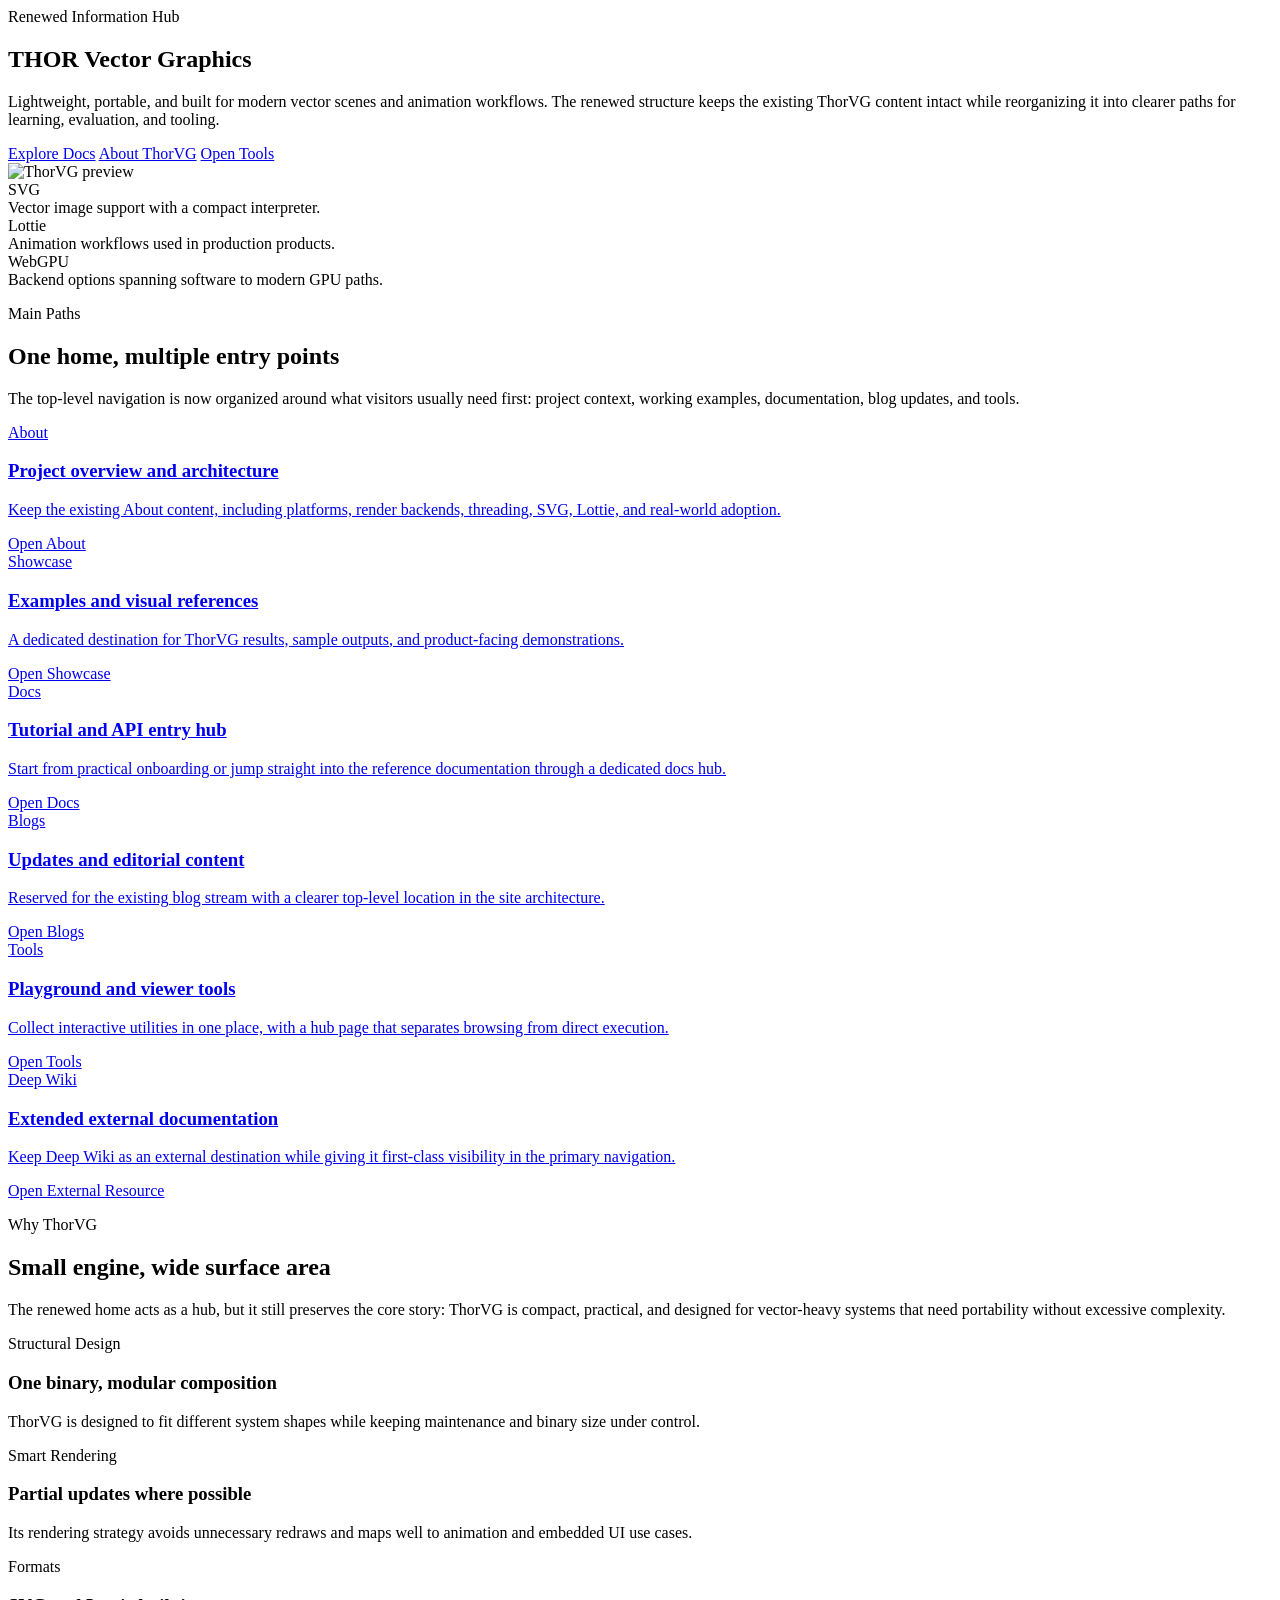
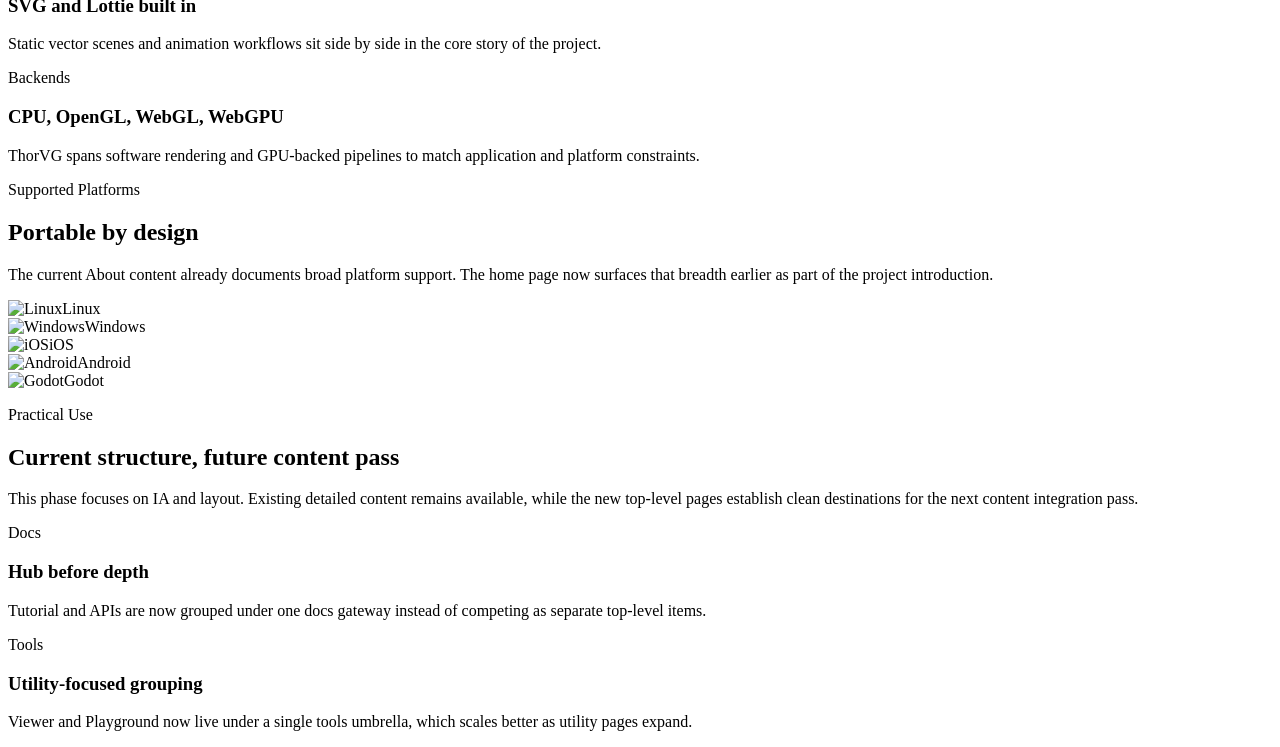
==== index.html @ d033ea6d "Revamp site structure and shared navigation" ====
<!DOCTYPE html>
<html lang="en">
  <head>
    <meta charset="utf-8" />
    <meta name="viewport" content="width=device-width, initial-scale=1.0" />
    <script>
      (function () {
        const hostedBase = "/thorvg.site/";
        if (window.location.protocol !== "file:") {
          document.write('<base href="' + hostedBase + '" />');
          return;
        }
        const routePatterns = [
          "/docs/tutorial/index.html",
          "/docs/apis/index.html",
          "/tools/playground/index.html",
          "/tools/viewer/index.html",
          "/showcase/index.html",
          "/blogs/index.html",
          "/about/index.html",
          "/tutorial/index.html",
          "/viewer/index.html",
          "/api/index.html",
          "/docs/index.html",
          "/tools/index.html",
          "/index.html"
        ];
        const pathname = window.location.pathname;
        const matched = routePatterns.find((route) => pathname.endsWith(route));
        const rootPath = ((matched ? pathname.slice(0, -matched.length) : pathname.replace(/[^/]*$/, "")) || "") + "/";
        document.write('<base href="' + new URL(rootPath, window.location.href).href + '" />');
      })();
    </script>
    <link rel="icon" sizes="192x192" href="https://raw.githubusercontent.com/thorvg/thorvg.site/main/icon/site_icon.png" type="image/png" />
    <link rel="apple-touch-icon" href="https://raw.githubusercontent.com/thorvg/thorvg.site/main/icon/site_icon.png" type="image/png" />
    <title>ThorVG | Thor Vector Graphics</title>
    <meta
      name="description"
      content="ThorVG is an open-source, lightweight vector graphics engine for scenes and animations. The renewed homepage is a responsive hub connecting About, Docs, Tools, Showcase, Blogs, and releases."
    />
    <link rel="canonical" href="https://www.thorvg.org" />
    <link rel="preconnect" href="https://fonts.googleapis.com" />
    <link rel="preconnect" href="https://fonts.gstatic.com" crossorigin />
    <link
      href="https://fonts.googleapis.com/css2?family=JetBrains+Mono:ital,wght@0,100..800;1,100..800&family=Open+Sans:ital,wght@0,300..800;1,300..800&family=Poppins:ital,wght@0,100;0,200;0,300;0,400;0,500;0,600;0,700;0,800;0,900;1,100;1,200;1,300;1,400;1,500;1,600;1,700;1,800;1,900&display=swap"
      rel="stylesheet"
    />
    <link rel="stylesheet" href="styles/common.css" />
    <link rel="stylesheet" href="styles/site.css" />
    <script src="script.js"></script>
  </head>
  <body>
    <header></header>

    <main class="page-shell page-home">
      <section class="hero-grid">
        <div class="hero-copy-block">
          <span class="eyebrow">Renewed Information Hub</span>
          <h1 class="hero-title">THOR Vector Graphics</h1>
          <p class="hero-copy">
            Lightweight, portable, and built for modern vector scenes and animation workflows. The renewed structure keeps the
            existing ThorVG content intact while reorganizing it into clearer paths for learning, evaluation, and tooling.
          </p>
          <div class="hero-actions">
            <a class="button-primary" href="docs/">Explore Docs</a>
            <a class="button-secondary" href="about/">About ThorVG</a>
            <a class="button-secondary" href="tools/">Open Tools</a>
          </div>
        </div>

        <aside class="hero-panel">
          <div class="hero-preview">
            <img src="image/homepage_preview.png" alt="ThorVG preview" />
          </div>
          <div class="metric-grid">
            <div class="metric-item">
              <div class="metric-value">SVG</div>
              <div class="metric-label">Vector image support with a compact interpreter.</div>
            </div>
            <div class="metric-item">
              <div class="metric-value">Lottie</div>
              <div class="metric-label">Animation workflows used in production products.</div>
            </div>
            <div class="metric-item">
              <div class="metric-value">WebGPU</div>
              <div class="metric-label">Backend options spanning software to modern GPU paths.</div>
            </div>
          </div>
        </aside>
      </section>

      <section class="section-block">
        <div class="section-header">
          <p class="section-kicker">Main Paths</p>
          <h2 class="section-title">One home, multiple entry points</h2>
          <p class="section-description">
            The top-level navigation is now organized around what visitors usually need first: project context, working examples,
            documentation, blog updates, and tools.
          </p>
        </div>
        <div class="hub-grid">
          <a class="hub-card" href="about/">
            <span class="card-tag">About</span>
            <h3 class="card-title">Project overview and architecture</h3>
            <p class="card-copy">Keep the existing About content, including platforms, render backends, threading, SVG, Lottie, and real-world adoption.</p>
            <div class="card-meta">Open About</div>
          </a>
          <a class="hub-card" href="showcase/">
            <span class="card-tag">Showcase</span>
            <h3 class="card-title">Examples and visual references</h3>
            <p class="card-copy">A dedicated destination for ThorVG results, sample outputs, and product-facing demonstrations.</p>
            <div class="card-meta">Open Showcase</div>
          </a>
          <a class="hub-card" href="docs/">
            <span class="card-tag">Docs</span>
            <h3 class="card-title">Tutorial and API entry hub</h3>
            <p class="card-copy">Start from practical onboarding or jump straight into the reference documentation through a dedicated docs hub.</p>
            <div class="card-meta">Open Docs</div>
          </a>
          <a class="hub-card" href="blogs/">
            <span class="card-tag">Blogs</span>
            <h3 class="card-title">Updates and editorial content</h3>
            <p class="card-copy">Reserved for the existing blog stream with a clearer top-level location in the site architecture.</p>
            <div class="card-meta">Open Blogs</div>
          </a>
          <a class="hub-card" href="tools/">
            <span class="card-tag">Tools</span>
            <h3 class="card-title">Playground and viewer tools</h3>
            <p class="card-copy">Collect interactive utilities in one place, with a hub page that separates browsing from direct execution.</p>
            <div class="card-meta">Open Tools</div>
          </a>
          <a class="hub-card" href="https://deepwiki.com/thorvg/thorvg" target="_blank" rel="noopener noreferrer">
            <span class="card-tag">Deep Wiki</span>
            <h3 class="card-title">Extended external documentation</h3>
            <p class="card-copy">Keep Deep Wiki as an external destination while giving it first-class visibility in the primary navigation.</p>
            <div class="card-meta">Open External Resource</div>
          </a>
        </div>
      </section>

      <section class="section-block">
        <div class="section-header">
          <p class="section-kicker">Why ThorVG</p>
          <h2 class="section-title">Small engine, wide surface area</h2>
          <p class="section-description">
            The renewed home acts as a hub, but it still preserves the core story: ThorVG is compact, practical, and designed for
            vector-heavy systems that need portability without excessive complexity.
          </p>
        </div>
        <div class="mini-grid">
          <article class="mini-card">
            <span class="card-tag">Structural Design</span>
            <h3 class="card-title">One binary, modular composition</h3>
            <p class="card-copy">ThorVG is designed to fit different system shapes while keeping maintenance and binary size under control.</p>
          </article>
          <article class="mini-card">
            <span class="card-tag">Smart Rendering</span>
            <h3 class="card-title">Partial updates where possible</h3>
            <p class="card-copy">Its rendering strategy avoids unnecessary redraws and maps well to animation and embedded UI use cases.</p>
          </article>
          <article class="mini-card">
            <span class="card-tag">Formats</span>
            <h3 class="card-title">SVG and Lottie built in</h3>
            <p class="card-copy">Static vector scenes and animation workflows sit side by side in the core story of the project.</p>
          </article>
          <article class="mini-card">
            <span class="card-tag">Backends</span>
            <h3 class="card-title">CPU, OpenGL, WebGL, WebGPU</h3>
            <p class="card-copy">ThorVG spans software rendering and GPU-backed pipelines to match application and platform constraints.</p>
          </article>
        </div>
      </section>

      <section class="section-block">
        <div class="section-header">
          <p class="section-kicker">Supported Platforms</p>
          <h2 class="section-title">Portable by design</h2>
          <p class="section-description">
            The current About content already documents broad platform support. The home page now surfaces that breadth earlier as
            part of the project introduction.
          </p>
        </div>
        <div class="logo-grid">
          <div class="logo-tile"><img src="logo/Linux.svg" alt="Linux" /><span>Linux</span></div>
          <div class="logo-tile"><img src="logo/Windows.svg" alt="Windows" /><span>Windows</span></div>
          <div class="logo-tile"><img src="logo/iOS.svg" alt="iOS" /><span>iOS</span></div>
          <div class="logo-tile"><img src="logo/Android.svg" alt="Android" /><span>Android</span></div>
          <div class="logo-tile"><img src="logo/Godot.svg" alt="Godot" /><span>Godot</span></div>
        </div>
      </section>

      <section class="section-block">
        <div class="section-header">
          <p class="section-kicker">Practical Use</p>
          <h2 class="section-title">Current structure, future content pass</h2>
          <p class="section-description">
            This phase focuses on IA and layout. Existing detailed content remains available, while the new top-level pages establish
            clean destinations for the next content integration pass.
          </p>
        </div>
        <div class="timeline-grid">
          <article class="timeline-card">
            <span class="card-tag">Docs</span>
            <h3 class="card-title">Hub before depth</h3>
            <p class="card-copy">Tutorial and APIs are now grouped under one docs gateway instead of competing as separate top-level items.</p>
          </article>
          <article class="timeline-card">
            <span class="card-tag">Tools</span>
            <h3 class="card-title">Utility-focused grouping</h3>
            <p class="card-copy">Viewer and Playground now live under a single tools umbrella, which scales better as utility pages expand.</p>
          </article>
        </div>
      </section>
    </main>

    <footer></footer>
  </body>
</html>
---- styles/common.css ----
:root {
  --font-headline: Poppins, "Segoe UI", Roboto, Helvetica, Arial, sans-serif;
  --font-sans: -apple-system, "Open Sans", BlinkMacSystemFont, "Segoe UI", Roboto, Helvetica, Arial, sans-serif;
  --font-mono: "JetBrains Mono", Roboto Mono, monospace;

  color-scheme: light;
  --background-color: #f5f7fb;
  --foreground-color: #09111f;
  --muted-color: #5f6b7e;
  --hover-color: rgba(8, 16, 32, 0.06);
  --color-text-brand: #0f6bd9;
  --scrollbar-color: color-mix(in oklab, #0d0d0d 30%, transparent);

  --primary-color: #1c2433;
  --secondary-color: #3b4557;
  --content-background-color: #ffffff;
  --accent-color: #b2f2e9;
  --accent-soft: #d8fff3;
  --accent-strong: #0a7e69;
  --surface-muted: #edf2f8;
  --surface-elevated: rgba(255, 255, 255, 0.9);
  --surface-hover: rgba(10, 24, 44, 0.06);
  --border-color: rgba(9, 17, 31, 0.08);
  --card-shadow: 0 20px 40px rgba(13, 23, 38, 0.06);

  --code-border-radius: 6px;
  --code-border-color: rgba(9, 17, 31, 0.12);

  --code-color-keyword: #e20e2c;
  --code-color-classname: #f75c5c;
  --code-color-function: oklch(47.18% 0.2579 304);
  --code-color-comment: #757E87;
  --code-color-string: #22863a;
  --code-color-number: #d20fa8;
  --code-color-operator: #0d6bde;
  --code-color-punctuation: var(--foreground-color);

  --header-height: 60px;
  --nav-color: var(--foreground-color);
  --nav-background-color: var(--surface-elevated);
  --shadow-default: -2px;
  --shadow-color: -5px;
}

:root[data-theme="dark"] {
  color-scheme: dark;
  --background-color: #07111d;
  --foreground-color: #f3f7fb;
  --muted-color: #9caac0;
  --hover-color: rgba(255, 255, 255, 0.06);
  --color-text-brand: #8cd1ff;
  --scrollbar-color: color-mix(in oklab, #ffffff 26%, transparent);
  --primary-color: #f3f7fb;
  --secondary-color: #c3d0e1;
  --content-background-color: #0d1725;
  --accent-color: #0e6051;
  --accent-soft: #173f36;
  --accent-strong: #76f0d3;
  --surface-muted: #0f1b2b;
  --surface-elevated: rgba(12, 23, 36, 0.9);
  --surface-hover: rgba(255, 255, 255, 0.08);
  --border-color: rgba(255, 255, 255, 0.1);
  --card-shadow: 0 20px 40px rgba(0, 0, 0, 0.32);
  --code-border-color: rgba(255, 255, 255, 0.12);
}

html {
  box-sizing: border-box;
  scroll-behavior: smooth; /* 인덱스 이동 시 스크롤 되며 이동 */
  overflow-x: hidden;
  height: 100%;
}

* {
  scrollbar-color: var(--scrollbar-color) transparent;
  scrollbar-width: thin;
}

*, :before, :after {
  box-sizing: inherit;
}

h1, h2, h3 {
  font-family: var(--font-headline);
}

body {
  font-family: var(--font-sans);
  font-size: 1rem;
  font-weight: 400;
  margin: 0;
  width: 100%;
  height: 100%;
  background: var(--background-color);
  color: var(--foreground-color);
  transition: background-color 0.25s ease, color 0.25s ease;
}

main, section, div {
  display: block;
}

a:link {
  text-decoration: none;
}

a {
  color: inherit;
}

img {
  width: 160px;
  height: auto;
  display: block;
}

.w-4 {
    width: calc(var(--spacing) * 4);
}

.py-6 {
  padding-bottom: 3rem !important;
  padding-top: 3rem !important;
}

.py-5 {
  padding-bottom: 1.5rem !important;
  padding-top: 1.5rem !important;
}

.mb-4 {
  margin-bottom: 1rem !important;
}

.margin-top {
  margin-right: 0rem !important;
  margin-bottom: 0rem !important;
  margin-left: 0rem !important;
}

.margin-bottom {
  margin-top: 0rem !important;
  margin-right: 0rem !important;
  margin-left: 0rem !important;
}

.margin-small {
  margin: 1rem
}

.margin-small-medium {
  margin: 1.5rem;
}

.margin-medium {
  margin: 2rem
}

.margin-large {
  margin: 3rem
}

.max-width-med-large {
  width: 100%;
}
---- styles/site.css ----
.site-header {
  position: sticky;
  top: 0;
  z-index: 1100;
  backdrop-filter: blur(18px);
  -webkit-backdrop-filter: blur(18px);
  background: color-mix(in srgb, var(--surface-elevated) 78%, transparent);
  border-bottom: 1px solid var(--border-color);
}

.site-header-inner,
.site-footer-inner,
.page-shell {
  width: min(1200px, calc(100% - 2rem));
  margin: 0 auto;
}

.site-header-inner {
  min-height: var(--header-height);
  display: flex;
  align-items: center;
  gap: 1rem;
}

.site-brand {
  display: inline-flex;
  align-items: center;
  gap: 0.85rem;
  color: var(--foreground-color);
}

.site-brand-mark {
  width: 2.5rem;
  height: 2.5rem;
}

.site-brand-label {
  display: flex;
  flex-direction: column;
  gap: 0.1rem;
}

.site-brand-name {
  font-family: var(--font-headline);
  font-size: 1rem;
  font-weight: 700;
  letter-spacing: 0.08em;
  text-transform: uppercase;
}

.site-brand-subtitle {
  font-size: 0.72rem;
  color: var(--muted-color);
  letter-spacing: 0.06em;
  text-transform: uppercase;
}

.site-nav {
  margin-left: auto;
  display: flex;
  align-items: center;
  gap: 0.35rem;
}

.site-nav-link,
.site-header-link,
.theme-toggle,
.drawer-toggle {
  border: 0;
  background: transparent;
  color: var(--foreground-color);
  border-radius: 999px;
  font: inherit;
}

.site-nav-link,
.site-header-link {
  padding: 0.7rem 0.95rem;
  font-size: 0.84rem;
  font-weight: 600;
  letter-spacing: 0.04em;
  text-transform: uppercase;
  transition: background-color 0.2s ease, color 0.2s ease, transform 0.2s ease;
}

.site-nav-link:hover,
.site-header-link:hover,
.theme-toggle:hover,
.drawer-toggle:hover,
.hub-card:hover,
.resource-card:hover,
.mini-card:hover,
.timeline-card:hover {
  transform: translateY(-1px);
}

.site-nav-link:hover,
.site-header-link:hover,
.theme-toggle:hover,
.drawer-toggle:hover {
  background: var(--surface-hover);
}

.site-nav-link.is-current {
  background: var(--foreground-color);
  color: var(--background-color);
}

.site-header-links {
  display: flex;
  align-items: center;
  gap: 0.5rem;
  margin-left: 0.75rem;
  padding-left: 0.75rem;
  border-left: 1px solid var(--border-color);
}

.theme-toggle,
.drawer-toggle {
  width: 2.75rem;
  height: 2.75rem;
  display: inline-flex;
  align-items: center;
  justify-content: center;
  cursor: pointer;
  transition: background-color 0.2s ease, transform 0.2s ease;
}

.theme-toggle svg,
.drawer-toggle svg {
  width: 1.2rem;
  height: 1.2rem;
}

.drawer-toggle {
  display: none;
}

.site-drawer {
  position: fixed;
  inset: var(--header-height) 0 0;
  z-index: 1050;
  background: color-mix(in srgb, var(--surface-elevated) 92%, transparent);
  backdrop-filter: blur(22px);
  -webkit-backdrop-filter: blur(22px);
  transform: translateY(-110%);
  transition: transform 0.28s ease;
  border-bottom: 1px solid var(--border-color);
}

.site-drawer.is-open {
  transform: translateY(0);
}

.site-drawer-inner {
  width: min(1200px, calc(100% - 2rem));
  margin: 0 auto;
  padding: 1rem 0 2rem;
  display: grid;
  gap: 0.6rem;
}

.site-drawer a {
  display: flex;
  align-items: center;
  justify-content: space-between;
  padding: 0.95rem 1rem;
  border-radius: 1rem;
  color: var(--foreground-color);
  background: var(--surface-muted);
  font-weight: 600;
}

.site-drawer a.is-current {
  background: var(--foreground-color);
  color: var(--background-color);
}

.page-shell {
  padding: 3.5rem 0 5rem;
}

.page-home {
  display: grid;
  gap: 4rem;
}

.hero-grid,
.section-grid,
.spotlight-grid,
.mini-grid,
.hub-grid,
.timeline-grid,
.logo-grid,
.metric-grid {
  display: grid;
  gap: 1.25rem;
}

.hero-grid {
  grid-template-columns: minmax(0, 1.35fr) minmax(320px, 0.9fr);
  align-items: stretch;
}

.hero-copy-block,
.hero-panel,
.hub-card,
.resource-card,
.mini-card,
.timeline-card,
.content-panel,
.embed-panel,
.notice-card,
.section-header {
  background: var(--surface-elevated);
  border: 1px solid var(--border-color);
  box-shadow: var(--card-shadow);
}

.hero-copy-block,
.hero-panel,
.content-panel,
.embed-panel,
.notice-card {
  border-radius: 1.6rem;
}

.hero-copy-block {
  position: relative;
  overflow: hidden;
  padding: 3rem;
  background:
    radial-gradient(circle at top right, color-mix(in srgb, var(--accent-soft) 80%, transparent), transparent 40%),
    linear-gradient(145deg, var(--surface-elevated), var(--surface-muted));
}

.hero-copy-block::after {
  content: "";
  position: absolute;
  inset: auto -5% -30% auto;
  width: 280px;
  height: 280px;
  border-radius: 50%;
  background: color-mix(in srgb, var(--accent-strong) 16%, transparent);
  filter: blur(18px);
}

.eyebrow {
  display: inline-flex;
  align-items: center;
  gap: 0.5rem;
  padding: 0.4rem 0.7rem;
  border-radius: 999px;
  background: var(--surface-muted);
  color: var(--accent-strong);
  font-size: 0.78rem;
  font-weight: 700;
  letter-spacing: 0.08em;
  text-transform: uppercase;
}

.hero-title,
.page-title {
  margin: 1rem 0 0;
  font-size: clamp(2.7rem, 5vw, 5.3rem);
  line-height: 0.98;
  letter-spacing: -0.05em;
}

.page-title {
  font-size: clamp(2.4rem, 4vw, 4rem);
}

.hero-copy,
.page-intro,
.panel-copy,
.notice-copy {
  max-width: 58ch;
  margin: 1.1rem 0 0;
  font-size: 1.05rem;
  line-height: 1.9;
  color: var(--muted-color);
}

.hero-actions,
.panel-actions,
.notice-actions {
  display: flex;
  flex-wrap: wrap;
  gap: 0.9rem;
  margin-top: 1.8rem;
}

.button-primary,
.button-secondary {
  display: inline-flex;
  align-items: center;
  justify-content: center;
  gap: 0.55rem;
  min-height: 3rem;
  padding: 0.85rem 1.2rem;
  border-radius: 999px;
  font-weight: 700;
  letter-spacing: 0.02em;
  transition: transform 0.2s ease, background-color 0.2s ease, color 0.2s ease;
}

.button-primary {
  background: var(--foreground-color);
  color: var(--background-color);
}

.button-secondary {
  background: var(--surface-muted);
  color: var(--foreground-color);
}

.button-primary:hover,
.button-secondary:hover {
  transform: translateY(-1px);
}

.hero-panel {
  padding: 1.4rem;
  display: grid;
  gap: 1rem;
}

.hero-preview {
  border-radius: 1.1rem;
  overflow: hidden;
  aspect-ratio: 1.05 / 1;
  background: linear-gradient(180deg, var(--surface-muted), var(--surface-elevated));
}

.hero-preview img {
  width: 100%;
  height: 100%;
  object-fit: cover;
}

.metric-grid {
  grid-template-columns: repeat(3, minmax(0, 1fr));
}

.metric-item {
  padding: 1rem;
  border-radius: 1rem;
  background: var(--surface-muted);
}

.metric-value {
  font-family: var(--font-headline);
  font-size: 1.8rem;
  font-weight: 700;
}

.metric-label {
  margin-top: 0.35rem;
  color: var(--muted-color);
  font-size: 0.88rem;
  line-height: 1.5;
}

.section-block {
  display: grid;
  gap: 1.4rem;
}

.section-header {
  padding: 1.4rem 1.5rem;
}

.section-kicker {
  margin: 0;
  color: var(--accent-strong);
  font-size: 0.78rem;
  font-weight: 700;
  letter-spacing: 0.08em;
  text-transform: uppercase;
}

.section-title {
  margin: 0.5rem 0 0;
  font-size: clamp(1.8rem, 3vw, 2.8rem);
  line-height: 1.05;
  letter-spacing: -0.04em;
}

.section-description {
  margin: 0.85rem 0 0;
  max-width: 64ch;
  color: var(--muted-color);
  line-height: 1.85;
}

.hub-grid,
.spotlight-grid {
  grid-template-columns: repeat(3, minmax(0, 1fr));
}

.mini-grid,
.timeline-grid {
  grid-template-columns: repeat(2, minmax(0, 1fr));
}

.hub-card,
.resource-card,
.mini-card,
.timeline-card {
  border-radius: 1.25rem;
  padding: 1.4rem;
  color: var(--foreground-color);
  transition: transform 0.2s ease, border-color 0.2s ease, box-shadow 0.2s ease;
}

.hub-card:hover,
.resource-card:hover,
.mini-card:hover,
.timeline-card:hover {
  border-color: color-mix(in srgb, var(--accent-strong) 22%, var(--border-color));
}

.card-tag {
  display: inline-flex;
  width: fit-content;
  padding: 0.35rem 0.55rem;
  border-radius: 999px;
  background: var(--surface-muted);
  color: var(--accent-strong);
  font-size: 0.74rem;
  font-weight: 700;
  letter-spacing: 0.05em;
  text-transform: uppercase;
}

.card-title {
  margin: 1rem 0 0;
  font-size: 1.3rem;
  line-height: 1.15;
}

.card-copy {
  margin: 0.7rem 0 0;
  color: var(--muted-color);
  line-height: 1.75;
}

.card-meta {
  margin-top: 1.15rem;
  font-size: 0.88rem;
  font-weight: 600;
  color: var(--accent-strong);
}

.logo-grid {
  grid-template-columns: repeat(5, minmax(0, 1fr));
}

.logo-tile {
  min-height: 7.5rem;
  padding: 1.2rem;
  border-radius: 1.2rem;
  border: 1px solid var(--border-color);
  background: var(--surface-elevated);
  display: grid;
  place-items: center;
  gap: 0.8rem;
  text-align: center;
  box-shadow: var(--card-shadow);
}

.logo-tile img {
  width: min(5rem, 100%);
  max-height: 3rem;
  object-fit: contain;
}

.logo-tile span {
  color: var(--muted-color);
  font-size: 0.85rem;
}

.content-panel {
  padding: 1.8rem;
}

.content-panel > *:first-child {
  margin-top: 0;
}

.anchor-list {
  display: grid;
  grid-template-columns: repeat(3, minmax(0, 1fr));
  gap: 0.85rem;
  margin-top: 1.2rem;
}

.anchor-list a {
  display: block;
  padding: 0.85rem 1rem;
  border-radius: 1rem;
  background: var(--surface-muted);
  color: var(--foreground-color);
  font-weight: 600;
}

.embed-panel {
  padding: 1rem;
}

.embed-frame {
  width: 100%;
  min-height: calc(100vh - 9rem);
  border: 0;
  border-radius: 1rem;
  background: var(--surface-muted);
}

.notice-card {
  padding: 1.8rem;
}

.notice-title {
  margin: 0;
  font-size: 1.5rem;
}

.site-footer {
  border-top: 1px solid var(--border-color);
  background: var(--surface-elevated);
}

.site-footer-inner {
  padding: 1.4rem 0 2.2rem;
  display: grid;
  gap: 1rem;
}

.site-footer-top,
.site-footer-bottom,
.site-footer-links,
.site-footer-socials {
  display: flex;
  flex-wrap: wrap;
  align-items: center;
  gap: 0.85rem;
}

.site-footer-top {
  justify-content: space-between;
}

.site-footer-links a,
.site-footer-socials a {
  color: var(--muted-color);
  font-weight: 600;
}

.site-footer-links a:hover,
.site-footer-socials a:hover {
  color: var(--foreground-color);
}

.site-footer-bottom {
  justify-content: space-between;
  color: var(--muted-color);
  font-size: 0.92rem;
}

.legacy-shell .main,
.legacy-shell .main-layout {
  min-height: calc(100vh - var(--header-height));
}

.legacy-shell .main .container,
.legacy-shell .main-layout {
  padding-top: 1.5rem;
}

@media (max-width: 1080px) {
  .hero-grid,
  .hub-grid,
  .spotlight-grid,
  .logo-grid,
  .anchor-list {
    grid-template-columns: repeat(2, minmax(0, 1fr));
  }

  .site-nav,
  .site-header-links {
    display: none;
  }

  .drawer-toggle {
    display: inline-flex;
    margin-left: auto;
  }
}

@media (max-width: 760px) {
  .site-header-inner,
  .site-footer-inner,
  .page-shell,
  .site-drawer-inner {
    width: min(100% - 1.25rem, 1200px);
  }

  .page-shell {
    padding: 2.2rem 0 3.5rem;
  }

  .hero-grid,
  .hub-grid,
  .spotlight-grid,
  .mini-grid,
  .timeline-grid,
  .logo-grid,
  .metric-grid,
  .anchor-list {
    grid-template-columns: minmax(0, 1fr);
  }

  .hero-copy-block,
  .hero-panel,
  .content-panel,
  .notice-card {
    padding: 1.25rem;
  }

  .site-brand-subtitle {
    display: none;
  }

  .legacy-shell .main .container {
    padding-inline: 1rem;
  }
}
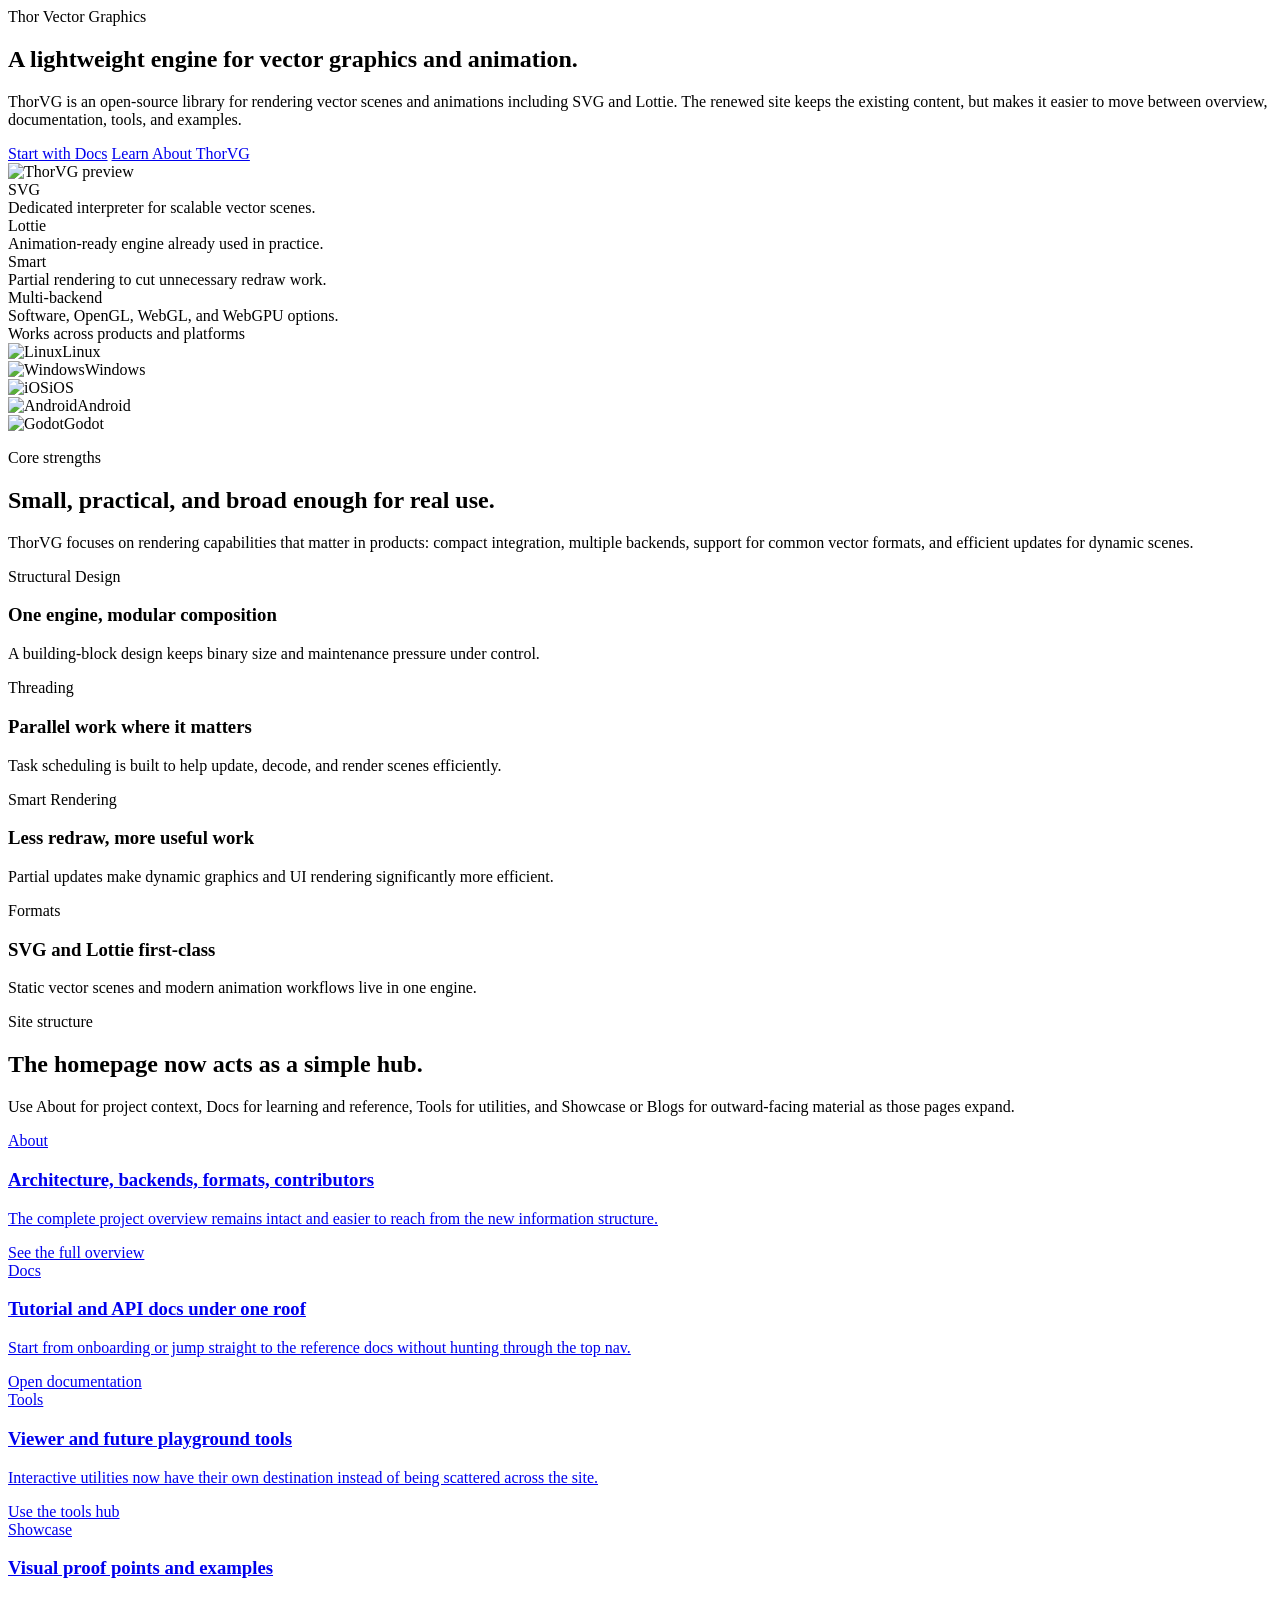
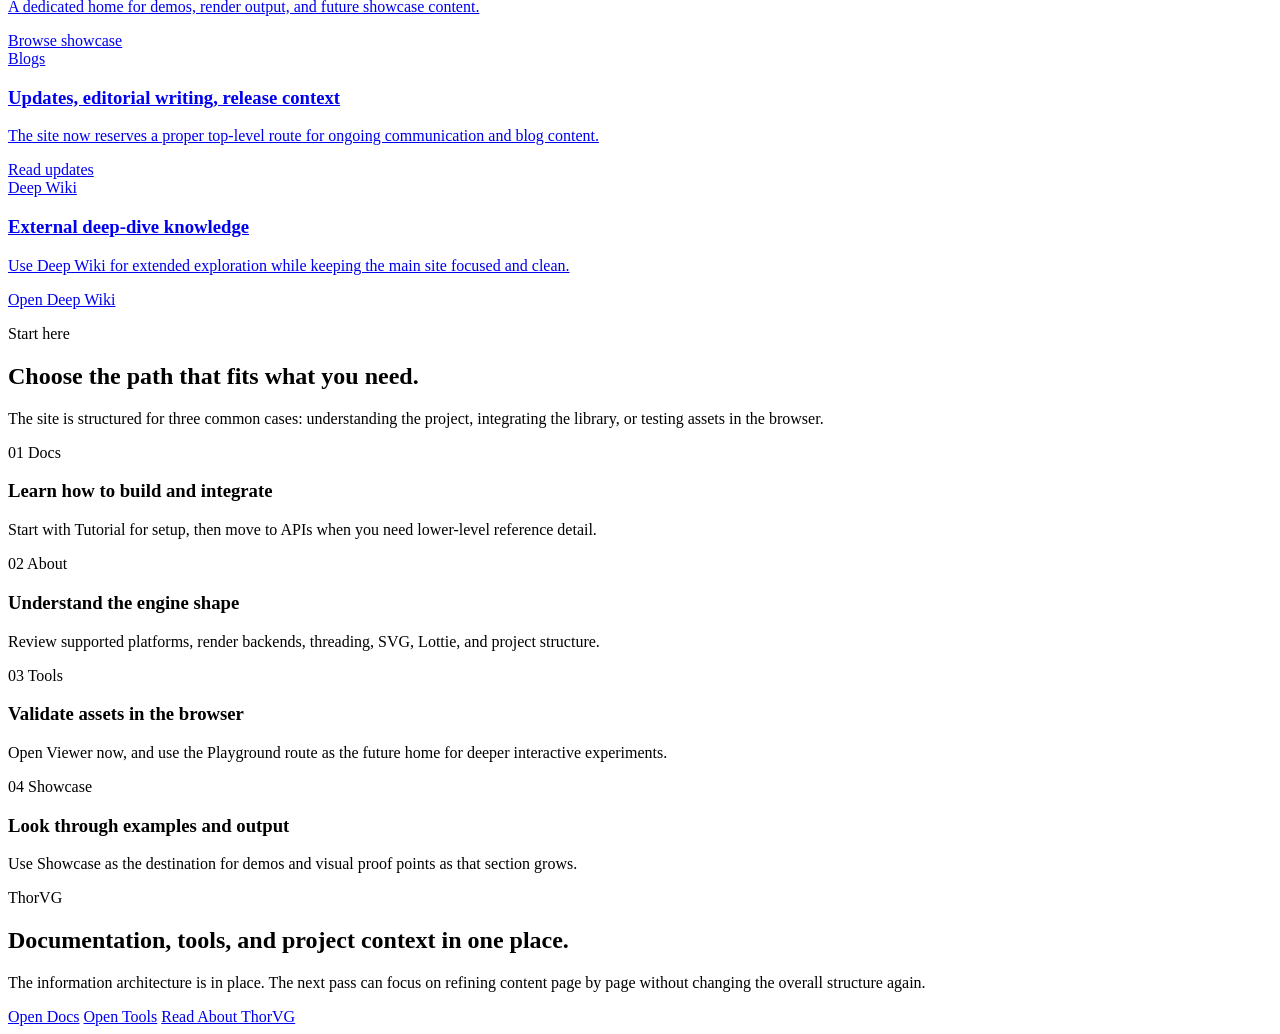
==== commit 96a7fdaa: "Refine homepage layout and simplify navigation" ====
--- a/index.html
+++ b/index.html
@@ -55,16 +55,15 @@
     <main class="page-shell page-home">
       <section class="hero-grid">
         <div class="hero-copy-block">
-          <span class="eyebrow">Renewed Information Hub</span>
-          <h1 class="hero-title">THOR Vector Graphics</h1>
+          <span class="eyebrow">Thor Vector Graphics</span>
+          <h1 class="hero-title">A lightweight engine for vector graphics and animation.</h1>
           <p class="hero-copy">
-            Lightweight, portable, and built for modern vector scenes and animation workflows. The renewed structure keeps the
-            existing ThorVG content intact while reorganizing it into clearer paths for learning, evaluation, and tooling.
+            ThorVG is an open-source library for rendering vector scenes and animations including SVG and Lottie. The renewed site
+            keeps the existing content, but makes it easier to move between overview, documentation, tools, and examples.
           </p>
           <div class="hero-actions">
-            <a class="button-primary" href="docs/">Explore Docs</a>
-            <a class="button-secondary" href="about/">About ThorVG</a>
-            <a class="button-secondary" href="tools/">Open Tools</a>
+            <a class="button-primary" href="docs/index.html">Start with Docs</a>
+            <a class="button-secondary" href="about/index.html">Learn About ThorVG</a>
           </div>
         </div>
 
@@ -75,111 +74,26 @@
           <div class="metric-grid">
             <div class="metric-item">
               <div class="metric-value">SVG</div>
-              <div class="metric-label">Vector image support with a compact interpreter.</div>
+              <div class="metric-label">Dedicated interpreter for scalable vector scenes.</div>
             </div>
             <div class="metric-item">
               <div class="metric-value">Lottie</div>
-              <div class="metric-label">Animation workflows used in production products.</div>
-            </div>
-            <div class="metric-item">
-              <div class="metric-value">WebGPU</div>
-              <div class="metric-label">Backend options spanning software to modern GPU paths.</div>
+              <div class="metric-label">Animation-ready engine already used in practice.</div>
+            </div>
+            <div class="metric-item">
+              <div class="metric-value">Smart</div>
+              <div class="metric-label">Partial rendering to cut unnecessary redraw work.</div>
+            </div>
+            <div class="metric-item">
+              <div class="metric-value">Multi-backend</div>
+              <div class="metric-label">Software, OpenGL, WebGL, and WebGPU options.</div>
             </div>
           </div>
         </aside>
       </section>
 
-      <section class="section-block">
-        <div class="section-header">
-          <p class="section-kicker">Main Paths</p>
-          <h2 class="section-title">One home, multiple entry points</h2>
-          <p class="section-description">
-            The top-level navigation is now organized around what visitors usually need first: project context, working examples,
-            documentation, blog updates, and tools.
-          </p>
-        </div>
-        <div class="hub-grid">
-          <a class="hub-card" href="about/">
-            <span class="card-tag">About</span>
-            <h3 class="card-title">Project overview and architecture</h3>
-            <p class="card-copy">Keep the existing About content, including platforms, render backends, threading, SVG, Lottie, and real-world adoption.</p>
-            <div class="card-meta">Open About</div>
-          </a>
-          <a class="hub-card" href="showcase/">
-            <span class="card-tag">Showcase</span>
-            <h3 class="card-title">Examples and visual references</h3>
-            <p class="card-copy">A dedicated destination for ThorVG results, sample outputs, and product-facing demonstrations.</p>
-            <div class="card-meta">Open Showcase</div>
-          </a>
-          <a class="hub-card" href="docs/">
-            <span class="card-tag">Docs</span>
-            <h3 class="card-title">Tutorial and API entry hub</h3>
-            <p class="card-copy">Start from practical onboarding or jump straight into the reference documentation through a dedicated docs hub.</p>
-            <div class="card-meta">Open Docs</div>
-          </a>
-          <a class="hub-card" href="blogs/">
-            <span class="card-tag">Blogs</span>
-            <h3 class="card-title">Updates and editorial content</h3>
-            <p class="card-copy">Reserved for the existing blog stream with a clearer top-level location in the site architecture.</p>
-            <div class="card-meta">Open Blogs</div>
-          </a>
-          <a class="hub-card" href="tools/">
-            <span class="card-tag">Tools</span>
-            <h3 class="card-title">Playground and viewer tools</h3>
-            <p class="card-copy">Collect interactive utilities in one place, with a hub page that separates browsing from direct execution.</p>
-            <div class="card-meta">Open Tools</div>
-          </a>
-          <a class="hub-card" href="https://deepwiki.com/thorvg/thorvg" target="_blank" rel="noopener noreferrer">
-            <span class="card-tag">Deep Wiki</span>
-            <h3 class="card-title">Extended external documentation</h3>
-            <p class="card-copy">Keep Deep Wiki as an external destination while giving it first-class visibility in the primary navigation.</p>
-            <div class="card-meta">Open External Resource</div>
-          </a>
-        </div>
-      </section>
-
-      <section class="section-block">
-        <div class="section-header">
-          <p class="section-kicker">Why ThorVG</p>
-          <h2 class="section-title">Small engine, wide surface area</h2>
-          <p class="section-description">
-            The renewed home acts as a hub, but it still preserves the core story: ThorVG is compact, practical, and designed for
-            vector-heavy systems that need portability without excessive complexity.
-          </p>
-        </div>
-        <div class="mini-grid">
-          <article class="mini-card">
-            <span class="card-tag">Structural Design</span>
-            <h3 class="card-title">One binary, modular composition</h3>
-            <p class="card-copy">ThorVG is designed to fit different system shapes while keeping maintenance and binary size under control.</p>
-          </article>
-          <article class="mini-card">
-            <span class="card-tag">Smart Rendering</span>
-            <h3 class="card-title">Partial updates where possible</h3>
-            <p class="card-copy">Its rendering strategy avoids unnecessary redraws and maps well to animation and embedded UI use cases.</p>
-          </article>
-          <article class="mini-card">
-            <span class="card-tag">Formats</span>
-            <h3 class="card-title">SVG and Lottie built in</h3>
-            <p class="card-copy">Static vector scenes and animation workflows sit side by side in the core story of the project.</p>
-          </article>
-          <article class="mini-card">
-            <span class="card-tag">Backends</span>
-            <h3 class="card-title">CPU, OpenGL, WebGL, WebGPU</h3>
-            <p class="card-copy">ThorVG spans software rendering and GPU-backed pipelines to match application and platform constraints.</p>
-          </article>
-        </div>
-      </section>
-
-      <section class="section-block">
-        <div class="section-header">
-          <p class="section-kicker">Supported Platforms</p>
-          <h2 class="section-title">Portable by design</h2>
-          <p class="section-description">
-            The current About content already documents broad platform support. The home page now surfaces that breadth earlier as
-            part of the project introduction.
-          </p>
-        </div>
+      <section class="logo-strip">
+        <span class="logo-strip-label">Works across products and platforms</span>
         <div class="logo-grid">
           <div class="logo-tile"><img src="logo/Linux.svg" alt="Linux" /><span>Linux</span></div>
           <div class="logo-tile"><img src="logo/Windows.svg" alt="Windows" /><span>Windows</span></div>
@@ -191,24 +105,132 @@
 
       <section class="section-block">
         <div class="section-header">
-          <p class="section-kicker">Practical Use</p>
-          <h2 class="section-title">Current structure, future content pass</h2>
+          <p class="section-kicker">Core strengths</p>
+          <h2 class="section-title">Small, practical, and broad enough for real use.</h2>
           <p class="section-description">
-            This phase focuses on IA and layout. Existing detailed content remains available, while the new top-level pages establish
-            clean destinations for the next content integration pass.
-          </p>
-        </div>
-        <div class="timeline-grid">
-          <article class="timeline-card">
+            ThorVG focuses on rendering capabilities that matter in products: compact integration, multiple backends, support for
+            common vector formats, and efficient updates for dynamic scenes.
+          </p>
+        </div>
+        <div class="mini-grid">
+          <article class="mini-card">
+            <span class="card-tag">Structural Design</span>
+            <h3 class="card-title">One engine, modular composition</h3>
+            <p class="card-copy">A building-block design keeps binary size and maintenance pressure under control.</p>
+          </article>
+          <article class="mini-card">
+            <span class="card-tag">Threading</span>
+            <h3 class="card-title">Parallel work where it matters</h3>
+            <p class="card-copy">Task scheduling is built to help update, decode, and render scenes efficiently.</p>
+          </article>
+          <article class="mini-card">
+            <span class="card-tag">Smart Rendering</span>
+            <h3 class="card-title">Less redraw, more useful work</h3>
+            <p class="card-copy">Partial updates make dynamic graphics and UI rendering significantly more efficient.</p>
+          </article>
+          <article class="mini-card">
+            <span class="card-tag">Formats</span>
+            <h3 class="card-title">SVG and Lottie first-class</h3>
+            <p class="card-copy">Static vector scenes and modern animation workflows live in one engine.</p>
+          </article>
+        </div>
+      </section>
+
+      <section class="section-block">
+        <div class="section-header">
+          <p class="section-kicker">Site structure</p>
+          <h2 class="section-title">The homepage now acts as a simple hub.</h2>
+          <p class="section-description">
+            Use About for project context, Docs for learning and reference, Tools for utilities, and Showcase or Blogs for outward-facing
+            material as those pages expand.
+          </p>
+        </div>
+        <div class="hub-grid">
+          <a class="hub-card" href="about/index.html">
+            <span class="card-tag">About</span>
+            <h3 class="card-title">Architecture, backends, formats, contributors</h3>
+            <p class="card-copy">The complete project overview remains intact and easier to reach from the new information structure.</p>
+            <div class="card-meta">See the full overview</div>
+          </a>
+          <a class="hub-card" href="docs/index.html">
             <span class="card-tag">Docs</span>
-            <h3 class="card-title">Hub before depth</h3>
-            <p class="card-copy">Tutorial and APIs are now grouped under one docs gateway instead of competing as separate top-level items.</p>
-          </article>
-          <article class="timeline-card">
+            <h3 class="card-title">Tutorial and API docs under one roof</h3>
+            <p class="card-copy">Start from onboarding or jump straight to the reference docs without hunting through the top nav.</p>
+            <div class="card-meta">Open documentation</div>
+          </a>
+          <a class="hub-card" href="tools/index.html">
             <span class="card-tag">Tools</span>
-            <h3 class="card-title">Utility-focused grouping</h3>
-            <p class="card-copy">Viewer and Playground now live under a single tools umbrella, which scales better as utility pages expand.</p>
-          </article>
+            <h3 class="card-title">Viewer and future playground tools</h3>
+            <p class="card-copy">Interactive utilities now have their own destination instead of being scattered across the site.</p>
+            <div class="card-meta">Use the tools hub</div>
+          </a>
+          <a class="hub-card" href="showcase/index.html">
+            <span class="card-tag">Showcase</span>
+            <h3 class="card-title">Visual proof points and examples</h3>
+            <p class="card-copy">A dedicated home for demos, render output, and future showcase content.</p>
+            <div class="card-meta">Browse showcase</div>
+          </a>
+          <a class="hub-card" href="blogs/index.html">
+            <span class="card-tag">Blogs</span>
+            <h3 class="card-title">Updates, editorial writing, release context</h3>
+            <p class="card-copy">The site now reserves a proper top-level route for ongoing communication and blog content.</p>
+            <div class="card-meta">Read updates</div>
+          </a>
+          <a class="hub-card" href="https://deepwiki.com/thorvg/thorvg" target="_blank" rel="noopener noreferrer">
+            <span class="card-tag">Deep Wiki</span>
+            <h3 class="card-title">External deep-dive knowledge</h3>
+            <p class="card-copy">Use Deep Wiki for extended exploration while keeping the main site focused and clean.</p>
+            <div class="card-meta">Open Deep Wiki</div>
+          </a>
+        </div>
+      </section>
+
+      <section class="section-block">
+        <div class="section-header">
+          <p class="section-kicker">Start here</p>
+          <h2 class="section-title">Choose the path that fits what you need.</h2>
+          <p class="section-description">
+            The site is structured for three common cases: understanding the project, integrating the library, or testing assets in the
+            browser.
+          </p>
+        </div>
+        <div class="step-grid">
+          <article class="step-card">
+            <div class="step-number">01 Docs</div>
+            <h3 class="step-title">Learn how to build and integrate</h3>
+            <p class="step-copy">Start with Tutorial for setup, then move to APIs when you need lower-level reference detail.</p>
+          </article>
+          <article class="step-card">
+            <div class="step-number">02 About</div>
+            <h3 class="step-title">Understand the engine shape</h3>
+            <p class="step-copy">Review supported platforms, render backends, threading, SVG, Lottie, and project structure.</p>
+          </article>
+          <article class="step-card">
+            <div class="step-number">03 Tools</div>
+            <h3 class="step-title">Validate assets in the browser</h3>
+            <p class="step-copy">Open Viewer now, and use the Playground route as the future home for deeper interactive experiments.</p>
+          </article>
+          <article class="step-card">
+            <div class="step-number">04 Showcase</div>
+            <h3 class="step-title">Look through examples and output</h3>
+            <p class="step-copy">Use Showcase as the destination for demos and visual proof points as that section grows.</p>
+          </article>
+        </div>
+      </section>
+
+      <section class="section-block">
+        <div class="notice-card">
+          <span class="eyebrow">ThorVG</span>
+          <h2 class="page-title">Documentation, tools, and project context in one place.</h2>
+          <p class="page-intro">
+            The information architecture is in place. The next pass can focus on refining content page by page without changing the
+            overall structure again.
+          </p>
+          <div class="notice-actions">
+            <a class="button-primary" href="docs/index.html">Open Docs</a>
+            <a class="button-secondary" href="tools/index.html">Open Tools</a>
+            <a class="button-secondary" href="about/index.html">Read About ThorVG</a>
+          </div>
         </div>
       </section>
     </main>
--- a/styles/common.css
+++ b/styles/common.css
@@ -4,24 +4,24 @@
   --font-mono: "JetBrains Mono", Roboto Mono, monospace;
 
   color-scheme: light;
-  --background-color: #f5f7fb;
-  --foreground-color: #09111f;
-  --muted-color: #5f6b7e;
-  --hover-color: rgba(8, 16, 32, 0.06);
-  --color-text-brand: #0f6bd9;
+  --background-color: #ffffff;
+  --foreground-color: #121826;
+  --muted-color: #5f6b7a;
+  --hover-color: rgba(18, 24, 38, 0.06);
+  --color-text-brand: #2563eb;
   --scrollbar-color: color-mix(in oklab, #0d0d0d 30%, transparent);
 
-  --primary-color: #1c2433;
-  --secondary-color: #3b4557;
+  --primary-color: #121826;
+  --secondary-color: #3b4656;
   --content-background-color: #ffffff;
-  --accent-color: #b2f2e9;
-  --accent-soft: #d8fff3;
-  --accent-strong: #0a7e69;
-  --surface-muted: #edf2f8;
-  --surface-elevated: rgba(255, 255, 255, 0.9);
-  --surface-hover: rgba(10, 24, 44, 0.06);
-  --border-color: rgba(9, 17, 31, 0.08);
-  --card-shadow: 0 20px 40px rgba(13, 23, 38, 0.06);
+  --accent-color: #dbeafe;
+  --accent-soft: #eff6ff;
+  --accent-strong: #2563eb;
+  --surface-muted: #f6f8fb;
+  --surface-elevated: rgba(255, 255, 255, 0.96);
+  --surface-hover: rgba(18, 24, 38, 0.06);
+  --border-color: rgba(18, 24, 38, 0.08);
+  --card-shadow: 0 18px 36px rgba(15, 23, 42, 0.06);
 
   --code-border-radius: 6px;
   --code-border-color: rgba(9, 17, 31, 0.12);
@@ -44,23 +44,23 @@
 
 :root[data-theme="dark"] {
   color-scheme: dark;
-  --background-color: #07111d;
-  --foreground-color: #f3f7fb;
-  --muted-color: #9caac0;
+  --background-color: #0f172a;
+  --foreground-color: #f8fafc;
+  --muted-color: #94a3b8;
   --hover-color: rgba(255, 255, 255, 0.06);
-  --color-text-brand: #8cd1ff;
+  --color-text-brand: #93c5fd;
   --scrollbar-color: color-mix(in oklab, #ffffff 26%, transparent);
-  --primary-color: #f3f7fb;
-  --secondary-color: #c3d0e1;
-  --content-background-color: #0d1725;
-  --accent-color: #0e6051;
-  --accent-soft: #173f36;
-  --accent-strong: #76f0d3;
-  --surface-muted: #0f1b2b;
-  --surface-elevated: rgba(12, 23, 36, 0.9);
+  --primary-color: #f8fafc;
+  --secondary-color: #cbd5e1;
+  --content-background-color: #111827;
+  --accent-color: #172554;
+  --accent-soft: #1e3a8a;
+  --accent-strong: #93c5fd;
+  --surface-muted: #111827;
+  --surface-elevated: rgba(17, 24, 39, 0.94);
   --surface-hover: rgba(255, 255, 255, 0.08);
   --border-color: rgba(255, 255, 255, 0.1);
-  --card-shadow: 0 20px 40px rgba(0, 0, 0, 0.32);
+  --card-shadow: 0 18px 36px rgba(0, 0, 0, 0.3);
   --code-border-color: rgba(255, 255, 255, 0.12);
 }
 
--- a/styles/site.css
+++ b/styles/site.css
@@ -2,64 +2,56 @@
   position: sticky;
   top: 0;
   z-index: 1100;
-  backdrop-filter: blur(18px);
-  -webkit-backdrop-filter: blur(18px);
-  background: color-mix(in srgb, var(--surface-elevated) 78%, transparent);
-  border-bottom: 1px solid var(--border-color);
+  background: var(--surface-elevated);
 }
 
 .site-header-inner,
 .site-footer-inner,
 .page-shell {
-  width: min(1200px, calc(100% - 2rem));
+  width: min(1120px, calc(100% - 3rem));
   margin: 0 auto;
 }
 
 .site-header-inner {
-  min-height: var(--header-height);
-  display: flex;
-  align-items: center;
-  gap: 1rem;
+  min-height: 72px;
+  display: flex;
+  align-items: center;
+  gap: 1.75rem;
 }
 
 .site-brand {
   display: inline-flex;
   align-items: center;
-  gap: 0.85rem;
+  gap: 0.8rem;
   color: var(--foreground-color);
 }
 
 .site-brand-mark {
-  width: 2.5rem;
-  height: 2.5rem;
+  width: 1.9rem;
+  height: 1.9rem;
 }
 
 .site-brand-label {
   display: flex;
   flex-direction: column;
-  gap: 0.1rem;
 }
 
 .site-brand-name {
   font-family: var(--font-headline);
-  font-size: 1rem;
+  font-size: 1.08rem;
   font-weight: 700;
-  letter-spacing: 0.08em;
-  text-transform: uppercase;
+  letter-spacing: -0.02em;
 }
 
 .site-brand-subtitle {
-  font-size: 0.72rem;
-  color: var(--muted-color);
-  letter-spacing: 0.06em;
-  text-transform: uppercase;
+  display: none;
 }
 
 .site-nav {
+  display: flex;
+  align-items: center;
+  gap: 1.15rem;
   margin-left: auto;
-  display: flex;
-  align-items: center;
-  gap: 0.35rem;
 }
 
 .site-nav-link,
@@ -69,67 +61,53 @@
   border: 0;
   background: transparent;
   color: var(--foreground-color);
-  border-radius: 999px;
   font: inherit;
 }
 
 .site-nav-link,
 .site-header-link {
-  padding: 0.7rem 0.95rem;
-  font-size: 0.84rem;
-  font-weight: 600;
-  letter-spacing: 0.04em;
-  text-transform: uppercase;
-  transition: background-color 0.2s ease, color 0.2s ease, transform 0.2s ease;
+  display: inline-flex;
+  align-items: center;
+  padding: 0;
+  font-size: 0.95rem;
+  font-weight: 500;
+  line-height: 1;
+  border-bottom: 1px solid transparent;
+  transition: color 0.2s ease, border-color 0.2s ease;
 }
 
 .site-nav-link:hover,
-.site-header-link:hover,
-.theme-toggle:hover,
-.drawer-toggle:hover,
-.hub-card:hover,
-.resource-card:hover,
-.mini-card:hover,
-.timeline-card:hover {
-  transform: translateY(-1px);
-}
-
-.site-nav-link:hover,
-.site-header-link:hover,
-.theme-toggle:hover,
-.drawer-toggle:hover {
-  background: var(--surface-hover);
-}
-
-.site-nav-link.is-current {
-  background: var(--foreground-color);
-  color: var(--background-color);
+.site-header-link:hover {
+  color: var(--accent-strong);
+}
+
+.site-nav-link.is-current,
+.site-header-link.is-current {
+  border-color: currentColor;
 }
 
 .site-header-links {
   display: flex;
   align-items: center;
-  gap: 0.5rem;
-  margin-left: 0.75rem;
-  padding-left: 0.75rem;
-  border-left: 1px solid var(--border-color);
+  gap: 1rem;
+  margin-left: 0.25rem;
 }
 
 .theme-toggle,
 .drawer-toggle {
-  width: 2.75rem;
-  height: 2.75rem;
   display: inline-flex;
   align-items: center;
   justify-content: center;
+  width: 2rem;
+  height: 2rem;
   cursor: pointer;
-  transition: background-color 0.2s ease, transform 0.2s ease;
 }
 
 .theme-toggle svg,
-.drawer-toggle svg {
-  width: 1.2rem;
-  height: 1.2rem;
+.drawer-toggle svg,
+.site-drawer a svg {
+  width: 1rem;
+  height: 1rem;
 }
 
 .drawer-toggle {
@@ -138,14 +116,12 @@
 
 .site-drawer {
   position: fixed;
-  inset: var(--header-height) 0 0;
+  inset: 72px 0 0;
   z-index: 1050;
-  background: color-mix(in srgb, var(--surface-elevated) 92%, transparent);
-  backdrop-filter: blur(22px);
-  -webkit-backdrop-filter: blur(22px);
+  background: var(--surface-elevated);
   transform: translateY(-110%);
-  transition: transform 0.28s ease;
-  border-bottom: 1px solid var(--border-color);
+  transition: transform 0.24s ease;
+  border-top: 1px solid var(--border-color);
 }
 
 .site-drawer.is-open {
@@ -153,142 +129,136 @@
 }
 
 .site-drawer-inner {
-  width: min(1200px, calc(100% - 2rem));
+  width: min(1120px, calc(100% - 3rem));
   margin: 0 auto;
-  padding: 1rem 0 2rem;
-  display: grid;
-  gap: 0.6rem;
+  padding: 1.25rem 0 2rem;
+  display: grid;
+  gap: 0.9rem;
 }
 
 .site-drawer a {
   display: flex;
   align-items: center;
   justify-content: space-between;
-  padding: 0.95rem 1rem;
-  border-radius: 1rem;
-  color: var(--foreground-color);
-  background: var(--surface-muted);
-  font-weight: 600;
+  padding: 0.4rem 0;
+  color: var(--foreground-color);
+  font-size: 1.1rem;
+  font-weight: 500;
+  border-bottom: 1px solid transparent;
 }
 
 .site-drawer a.is-current {
-  background: var(--foreground-color);
-  color: var(--background-color);
+  border-color: currentColor;
 }
 
 .page-shell {
-  padding: 3.5rem 0 5rem;
+  padding: 3.75rem 0 6rem;
 }
 
 .page-home {
   display: grid;
-  gap: 4rem;
+  gap: 5rem;
 }
 
 .hero-grid,
-.section-grid,
-.spotlight-grid,
+.hub-grid,
 .mini-grid,
-.hub-grid,
-.timeline-grid,
 .logo-grid,
-.metric-grid {
+.step-grid,
+.anchor-list {
   display: grid;
   gap: 1.25rem;
 }
 
 .hero-grid {
-  grid-template-columns: minmax(0, 1.35fr) minmax(320px, 0.9fr);
-  align-items: stretch;
-}
-
-.hero-copy-block,
-.hero-panel,
-.hub-card,
-.resource-card,
-.mini-card,
-.timeline-card,
-.content-panel,
-.embed-panel,
-.notice-card,
-.section-header {
-  background: var(--surface-elevated);
-  border: 1px solid var(--border-color);
-  box-shadow: var(--card-shadow);
+  grid-template-columns: minmax(0, 1.15fr) minmax(300px, 0.85fr);
+  align-items: start;
+  gap: 2.5rem;
 }
 
 .hero-copy-block,
 .hero-panel,
 .content-panel,
-.embed-panel,
-.notice-card {
-  border-radius: 1.6rem;
-}
-
-.hero-copy-block {
-  position: relative;
-  overflow: hidden;
-  padding: 3rem;
-  background:
-    radial-gradient(circle at top right, color-mix(in srgb, var(--accent-soft) 80%, transparent), transparent 40%),
-    linear-gradient(145deg, var(--surface-elevated), var(--surface-muted));
-}
-
-.hero-copy-block::after {
-  content: "";
-  position: absolute;
-  inset: auto -5% -30% auto;
-  width: 280px;
-  height: 280px;
-  border-radius: 50%;
-  background: color-mix(in srgb, var(--accent-strong) 16%, transparent);
-  filter: blur(18px);
-}
-
-.eyebrow {
-  display: inline-flex;
-  align-items: center;
-  gap: 0.5rem;
-  padding: 0.4rem 0.7rem;
-  border-radius: 999px;
-  background: var(--surface-muted);
-  color: var(--accent-strong);
-  font-size: 0.78rem;
+.notice-card,
+.section-header,
+.hub-card,
+.mini-card,
+.step-card,
+.embed-panel {
+  background: transparent;
+  border: 0;
+  box-shadow: none;
+  padding: 0;
+}
+
+.eyebrow,
+.card-tag,
+.section-kicker,
+.logo-strip-label,
+.step-number {
+  display: inline-block;
+  padding: 0;
+  background: transparent;
+  color: var(--muted-color);
+  font-size: 0.74rem;
   font-weight: 700;
   letter-spacing: 0.08em;
   text-transform: uppercase;
 }
 
 .hero-title,
+.page-title,
+.section-title {
+  margin: 0.85rem 0 0;
+  letter-spacing: -0.05em;
+  color: var(--foreground-color);
+}
+
+.hero-title {
+  max-width: 10ch;
+  font-size: clamp(3.5rem, 7vw, 6.8rem);
+  line-height: 0.94;
+}
+
 .page-title {
-  margin: 1rem 0 0;
-  font-size: clamp(2.7rem, 5vw, 5.3rem);
-  line-height: 0.98;
-  letter-spacing: -0.05em;
-}
-
-.page-title {
-  font-size: clamp(2.4rem, 4vw, 4rem);
+  font-size: clamp(2.2rem, 4vw, 4rem);
+  line-height: 1;
+}
+
+.section-title {
+  max-width: 14ch;
+  font-size: clamp(2rem, 3vw, 3.2rem);
+  line-height: 1;
 }
 
 .hero-copy,
 .page-intro,
-.panel-copy,
-.notice-copy {
-  max-width: 58ch;
-  margin: 1.1rem 0 0;
-  font-size: 1.05rem;
-  line-height: 1.9;
+.section-description,
+.card-copy,
+.step-copy {
+  max-width: 56ch;
   color: var(--muted-color);
+  line-height: 1.8;
+}
+
+.hero-copy {
+  margin-top: 1.25rem;
+  font-size: 1.02rem;
+}
+
+.page-intro,
+.section-description,
+.card-copy,
+.step-copy {
+  margin-top: 0.75rem;
 }
 
 .hero-actions,
-.panel-actions,
 .notice-actions {
   display: flex;
   flex-wrap: wrap;
-  gap: 0.9rem;
-  margin-top: 1.8rem;
+  gap: 0.8rem;
+  margin-top: 1.6rem;
 }
 
 .button-primary,
@@ -296,41 +266,44 @@
   display: inline-flex;
   align-items: center;
   justify-content: center;
-  gap: 0.55rem;
-  min-height: 3rem;
-  padding: 0.85rem 1.2rem;
+  min-height: 2.9rem;
+  padding: 0.75rem 1rem;
   border-radius: 999px;
-  font-weight: 700;
-  letter-spacing: 0.02em;
-  transition: transform 0.2s ease, background-color 0.2s ease, color 0.2s ease;
+  border: 1px solid var(--border-color);
+  font-weight: 500;
+  transition: color 0.2s ease, border-color 0.2s ease, background-color 0.2s ease;
 }
 
 .button-primary {
   background: var(--foreground-color);
   color: var(--background-color);
+  border-color: var(--foreground-color);
 }
 
 .button-secondary {
-  background: var(--surface-muted);
+  background: transparent;
   color: var(--foreground-color);
 }
 
 .button-primary:hover,
 .button-secondary:hover {
-  transform: translateY(-1px);
+  border-color: var(--accent-strong);
+  color: var(--accent-strong);
+}
+
+.button-primary:hover {
+  background: transparent;
 }
 
 .hero-panel {
-  padding: 1.4rem;
-  display: grid;
-  gap: 1rem;
+  display: grid;
+  gap: 1.5rem;
 }
 
 .hero-preview {
-  border-radius: 1.1rem;
+  aspect-ratio: 1 / 1.08;
   overflow: hidden;
-  aspect-ratio: 1.05 / 1;
-  background: linear-gradient(180deg, var(--surface-muted), var(--surface-elevated));
+  background: var(--surface-muted);
 }
 
 .hero-preview img {
@@ -340,201 +313,150 @@
 }
 
 .metric-grid {
-  grid-template-columns: repeat(3, minmax(0, 1fr));
+  display: grid;
+  grid-template-columns: repeat(2, minmax(0, 1fr));
+  gap: 1rem 1.25rem;
 }
 
 .metric-item {
-  padding: 1rem;
-  border-radius: 1rem;
-  background: var(--surface-muted);
+  padding-top: 0.9rem;
+  border-top: 1px solid var(--border-color);
 }
 
 .metric-value {
   font-family: var(--font-headline);
-  font-size: 1.8rem;
+  font-size: 1.15rem;
   font-weight: 700;
+  line-height: 1.2;
 }
 
 .metric-label {
   margin-top: 0.35rem;
   color: var(--muted-color);
-  font-size: 0.88rem;
-  line-height: 1.5;
+  font-size: 0.92rem;
+  line-height: 1.7;
 }
 
 .section-block {
   display: grid;
-  gap: 1.4rem;
-}
-
-.section-header {
-  padding: 1.4rem 1.5rem;
-}
-
-.section-kicker {
-  margin: 0;
-  color: var(--accent-strong);
-  font-size: 0.78rem;
-  font-weight: 700;
-  letter-spacing: 0.08em;
-  text-transform: uppercase;
-}
-
-.section-title {
-  margin: 0.5rem 0 0;
-  font-size: clamp(1.8rem, 3vw, 2.8rem);
-  line-height: 1.05;
-  letter-spacing: -0.04em;
-}
-
-.section-description {
-  margin: 0.85rem 0 0;
-  max-width: 64ch;
-  color: var(--muted-color);
-  line-height: 1.85;
-}
-
-.hub-grid,
-.spotlight-grid {
-  grid-template-columns: repeat(3, minmax(0, 1fr));
-}
-
-.mini-grid,
-.timeline-grid {
-  grid-template-columns: repeat(2, minmax(0, 1fr));
-}
-
-.hub-card,
-.resource-card,
-.mini-card,
-.timeline-card {
-  border-radius: 1.25rem;
-  padding: 1.4rem;
-  color: var(--foreground-color);
-  transition: transform 0.2s ease, border-color 0.2s ease, box-shadow 0.2s ease;
-}
-
-.hub-card:hover,
-.resource-card:hover,
-.mini-card:hover,
-.timeline-card:hover {
-  border-color: color-mix(in srgb, var(--accent-strong) 22%, var(--border-color));
-}
-
-.card-tag {
-  display: inline-flex;
-  width: fit-content;
-  padding: 0.35rem 0.55rem;
-  border-radius: 999px;
-  background: var(--surface-muted);
-  color: var(--accent-strong);
-  font-size: 0.74rem;
-  font-weight: 700;
-  letter-spacing: 0.05em;
-  text-transform: uppercase;
-}
-
-.card-title {
-  margin: 1rem 0 0;
-  font-size: 1.3rem;
-  line-height: 1.15;
-}
-
-.card-copy {
-  margin: 0.7rem 0 0;
-  color: var(--muted-color);
-  line-height: 1.75;
-}
-
-.card-meta {
-  margin-top: 1.15rem;
-  font-size: 0.88rem;
-  font-weight: 600;
-  color: var(--accent-strong);
+  gap: 1.5rem;
+}
+
+.logo-strip {
+  display: grid;
+  gap: 1.25rem;
 }
 
 .logo-grid {
   grid-template-columns: repeat(5, minmax(0, 1fr));
+  gap: 1.5rem;
 }
 
 .logo-tile {
-  min-height: 7.5rem;
-  padding: 1.2rem;
-  border-radius: 1.2rem;
-  border: 1px solid var(--border-color);
-  background: var(--surface-elevated);
-  display: grid;
-  place-items: center;
-  gap: 0.8rem;
-  text-align: center;
-  box-shadow: var(--card-shadow);
+  display: grid;
+  justify-items: start;
+  gap: 0.75rem;
+  padding-top: 1rem;
+  border-top: 1px solid var(--border-color);
 }
 
 .logo-tile img {
-  width: min(5rem, 100%);
-  max-height: 3rem;
+  width: min(4.8rem, 100%);
+  max-height: 2.5rem;
   object-fit: contain;
 }
 
 .logo-tile span {
   color: var(--muted-color);
-  font-size: 0.85rem;
-}
-
-.content-panel {
-  padding: 1.8rem;
-}
-
-.content-panel > *:first-child {
-  margin-top: 0;
+  font-size: 0.9rem;
+}
+
+.hub-grid {
+  grid-template-columns: repeat(3, minmax(0, 1fr));
+  gap: 2rem 1.5rem;
+}
+
+.mini-grid {
+  grid-template-columns: repeat(2, minmax(0, 1fr));
+  gap: 2rem 1.5rem;
+}
+
+.step-grid {
+  grid-template-columns: repeat(2, minmax(0, 1fr));
+  gap: 2rem 1.5rem;
+}
+
+.hub-card,
+.mini-card,
+.step-card {
+  display: block;
+  color: var(--foreground-color);
+}
+
+.hub-card {
+  padding-top: 1rem;
+  border-top: 1px solid var(--border-color);
+}
+
+.hub-card:hover .card-title,
+.mini-card:hover .card-title,
+.step-card:hover .step-title {
+  color: var(--accent-strong);
+}
+
+.card-title,
+.step-title {
+  margin: 0.7rem 0 0;
+  font-size: 1.45rem;
+  line-height: 1.12;
+  letter-spacing: -0.03em;
+  transition: color 0.2s ease;
+}
+
+.card-meta {
+  margin-top: 0.9rem;
+  color: var(--foreground-color);
+  font-size: 0.9rem;
+  font-weight: 500;
+}
+
+.notice-card {
+  padding-top: 1.5rem;
+  border-top: 1px solid var(--border-color);
 }
 
 .anchor-list {
-  display: grid;
   grid-template-columns: repeat(3, minmax(0, 1fr));
-  gap: 0.85rem;
-  margin-top: 1.2rem;
 }
 
 .anchor-list a {
-  display: block;
-  padding: 0.85rem 1rem;
-  border-radius: 1rem;
-  background: var(--surface-muted);
-  color: var(--foreground-color);
-  font-weight: 600;
+  padding-top: 0.9rem;
+  border-top: 1px solid var(--border-color);
+  color: var(--foreground-color);
+  font-weight: 500;
 }
 
 .embed-panel {
-  padding: 1rem;
+  padding-top: 0.75rem;
+  border-top: 1px solid var(--border-color);
 }
 
 .embed-frame {
   width: 100%;
-  min-height: calc(100vh - 9rem);
+  min-height: calc(100vh - 10rem);
   border: 0;
-  border-radius: 1rem;
   background: var(--surface-muted);
 }
 
-.notice-card {
-  padding: 1.8rem;
-}
-
-.notice-title {
-  margin: 0;
-  font-size: 1.5rem;
-}
-
 .site-footer {
   border-top: 1px solid var(--border-color);
   background: var(--surface-elevated);
 }
 
 .site-footer-inner {
-  padding: 1.4rem 0 2.2rem;
-  display: grid;
-  gap: 1rem;
+  padding: 1.5rem 0 2rem;
+  display: grid;
+  gap: 0.8rem;
 }
 
 .site-footer-top,
@@ -544,17 +466,20 @@
   display: flex;
   flex-wrap: wrap;
   align-items: center;
-  gap: 0.85rem;
-}
-
-.site-footer-top {
+  gap: 1rem;
+}
+
+.site-footer-top,
+.site-footer-bottom {
   justify-content: space-between;
 }
 
 .site-footer-links a,
-.site-footer-socials a {
+.site-footer-socials a,
+.site-footer-bottom span {
   color: var(--muted-color);
-  font-weight: 600;
+  font-size: 0.94rem;
+  font-weight: 500;
 }
 
 .site-footer-links a:hover,
@@ -562,31 +487,17 @@
   color: var(--foreground-color);
 }
 
-.site-footer-bottom {
-  justify-content: space-between;
-  color: var(--muted-color);
-  font-size: 0.92rem;
-}
-
 .legacy-shell .main,
 .legacy-shell .main-layout {
-  min-height: calc(100vh - var(--header-height));
+  min-height: calc(100vh - 72px);
 }
 
 .legacy-shell .main .container,
 .legacy-shell .main-layout {
-  padding-top: 1.5rem;
-}
-
-@media (max-width: 1080px) {
-  .hero-grid,
-  .hub-grid,
-  .spotlight-grid,
-  .logo-grid,
-  .anchor-list {
-    grid-template-columns: repeat(2, minmax(0, 1fr));
-  }
-
+  padding-top: 2rem;
+}
+
+@media (max-width: 980px) {
   .site-nav,
   .site-header-links {
     display: none;
@@ -596,43 +507,54 @@
     display: inline-flex;
     margin-left: auto;
   }
-}
-
-@media (max-width: 760px) {
+
+  .hero-grid,
+  .hub-grid,
+  .mini-grid,
+  .logo-grid,
+  .step-grid,
+  .anchor-list {
+    grid-template-columns: repeat(2, minmax(0, 1fr));
+  }
+}
+
+@media (max-width: 720px) {
   .site-header-inner,
   .site-footer-inner,
   .page-shell,
   .site-drawer-inner {
-    width: min(100% - 1.25rem, 1200px);
+    width: min(100% - 1.5rem, 1120px);
   }
 
   .page-shell {
-    padding: 2.2rem 0 3.5rem;
+    padding: 2.25rem 0 4rem;
+  }
+
+  .page-home {
+    gap: 3.5rem;
   }
 
   .hero-grid,
   .hub-grid,
-  .spotlight-grid,
   .mini-grid,
-  .timeline-grid,
   .logo-grid,
+  .step-grid,
   .metric-grid,
   .anchor-list {
     grid-template-columns: minmax(0, 1fr);
   }
 
-  .hero-copy-block,
-  .hero-panel,
-  .content-panel,
-  .notice-card {
-    padding: 1.25rem;
-  }
-
-  .site-brand-subtitle {
-    display: none;
+  .hero-title {
+    max-width: none;
+    font-size: clamp(2.8rem, 12vw, 4.8rem);
+  }
+
+  .section-title,
+  .page-title {
+    max-width: none;
   }
 
   .legacy-shell .main .container {
-    padding-inline: 1rem;
-  }
-}
+    padding-inline: 0;
+  }
+}
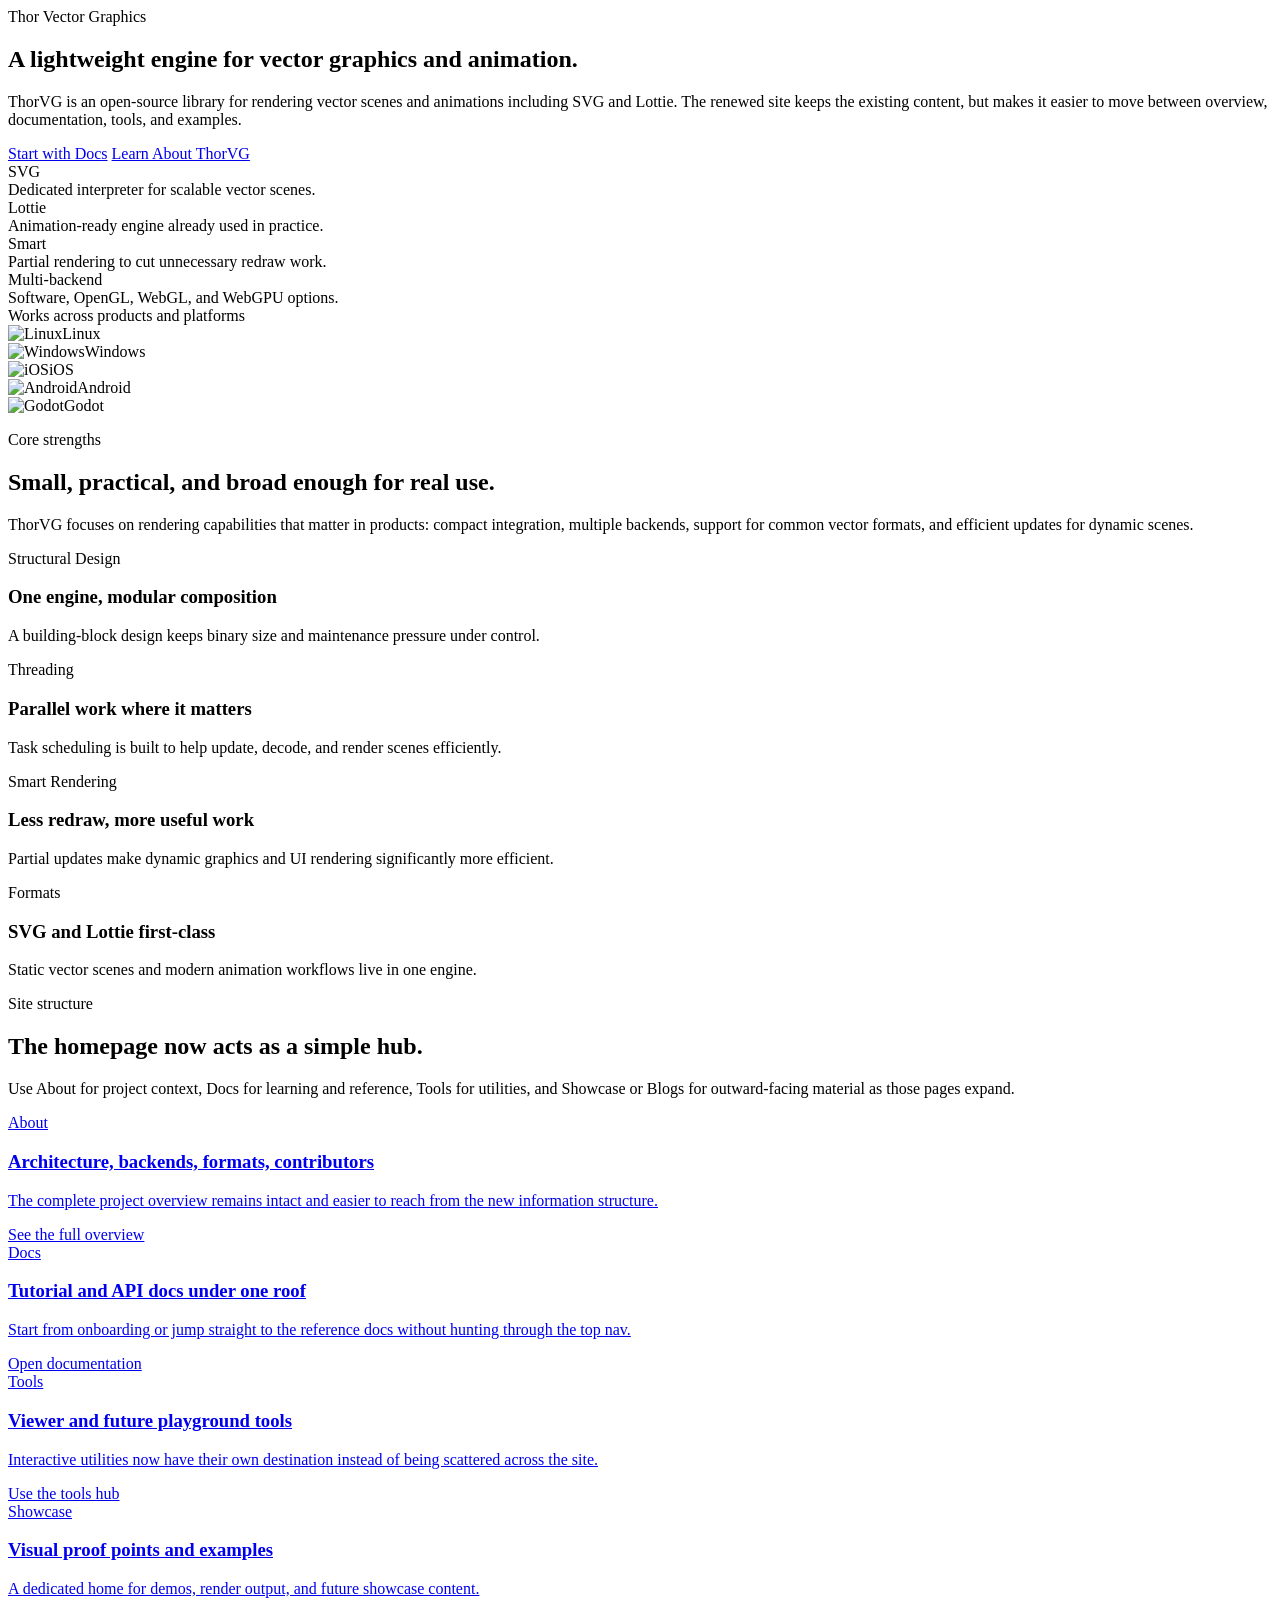
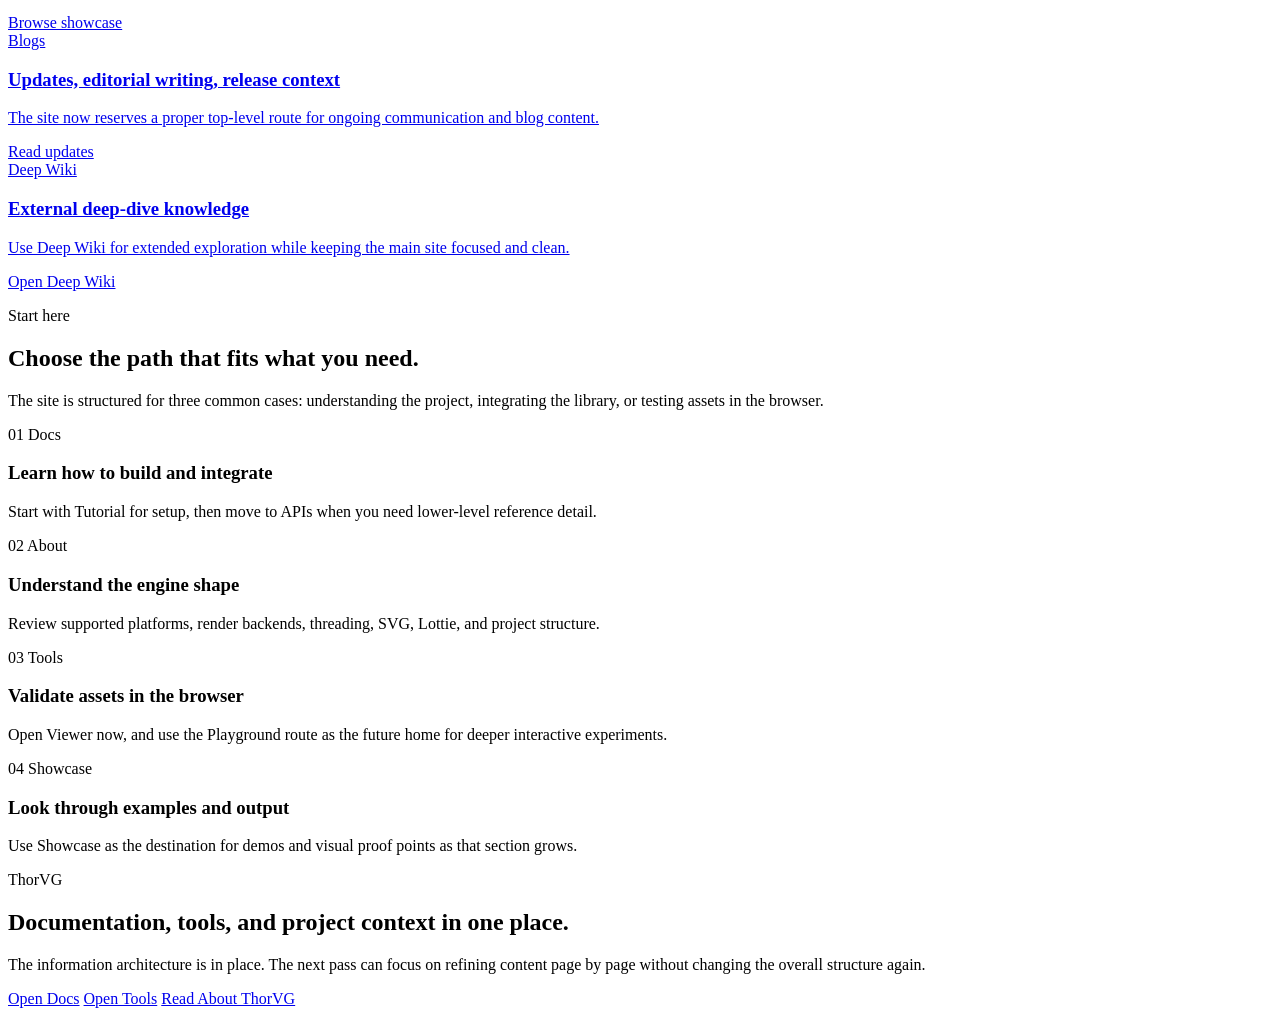
==== commit 79362477: "Adjust homepage spacing and update sans font loading" ====
--- a/index.html
+++ b/index.html
@@ -41,8 +41,9 @@
     <link rel="canonical" href="https://www.thorvg.org" />
     <link rel="preconnect" href="https://fonts.googleapis.com" />
     <link rel="preconnect" href="https://fonts.gstatic.com" crossorigin />
+    <link href="https://fonts.googleapis.com/css2?family=Google+Sans:ital,opsz,wght@0,17..18,400..700;1,17..18,400..700&family=Noto+Sans:ital,wght@0,100..900;1,100..900&display=swap" rel="stylesheet" />
     <link
-      href="https://fonts.googleapis.com/css2?family=JetBrains+Mono:ital,wght@0,100..800;1,100..800&family=Open+Sans:ital,wght@0,300..800;1,300..800&family=Poppins:ital,wght@0,100;0,200;0,300;0,400;0,500;0,600;0,700;0,800;0,900;1,100;1,200;1,300;1,400;1,500;1,600;1,700;1,800;1,900&display=swap"
+      href="https://fonts.googleapis.com/css2?family=JetBrains+Mono:ital,wght@0,100..800;1,100..800&family=Poppins:ital,wght@0,100;0,200;0,300;0,400;0,500;0,600;0,700;0,800;0,900;1,100;1,200;1,300;1,400;1,500;1,600;1,700;1,800;1,900&display=swap"
       rel="stylesheet"
     />
     <link rel="stylesheet" href="styles/common.css" />
@@ -61,35 +62,33 @@
             ThorVG is an open-source library for rendering vector scenes and animations including SVG and Lottie. The renewed site
             keeps the existing content, but makes it easier to move between overview, documentation, tools, and examples.
           </p>
-          <div class="hero-actions">
-            <a class="button-primary" href="docs/index.html">Start with Docs</a>
-            <a class="button-secondary" href="about/index.html">Learn About ThorVG</a>
-          </div>
-        </div>
-
-        <aside class="hero-panel">
-          <div class="hero-preview">
-            <img src="image/homepage_preview.png" alt="ThorVG preview" />
-          </div>
-          <div class="metric-grid">
-            <div class="metric-item">
-              <div class="metric-value">SVG</div>
-              <div class="metric-label">Dedicated interpreter for scalable vector scenes.</div>
-            </div>
-            <div class="metric-item">
-              <div class="metric-value">Lottie</div>
-              <div class="metric-label">Animation-ready engine already used in practice.</div>
-            </div>
-            <div class="metric-item">
-              <div class="metric-value">Smart</div>
-              <div class="metric-label">Partial rendering to cut unnecessary redraw work.</div>
-            </div>
-            <div class="metric-item">
-              <div class="metric-value">Multi-backend</div>
-              <div class="metric-label">Software, OpenGL, WebGL, and WebGPU options.</div>
-            </div>
-          </div>
-        </aside>
+        </div>
+      </section>
+
+      <div class="hero-actions hero-actions-below">
+        <a class="button-primary" href="docs/index.html">Start with Docs</a>
+        <a class="button-secondary" href="about/index.html">Learn About ThorVG</a>
+      </div>
+
+      <section class="hero-panel hero-panel-below">
+        <div class="metric-grid">
+          <div class="metric-item">
+            <div class="metric-value">SVG</div>
+            <div class="metric-label">Dedicated interpreter for scalable vector scenes.</div>
+          </div>
+          <div class="metric-item">
+            <div class="metric-value">Lottie</div>
+            <div class="metric-label">Animation-ready engine already used in practice.</div>
+          </div>
+          <div class="metric-item">
+            <div class="metric-value">Smart</div>
+            <div class="metric-label">Partial rendering to cut unnecessary redraw work.</div>
+          </div>
+          <div class="metric-item">
+            <div class="metric-value">Multi-backend</div>
+            <div class="metric-label">Software, OpenGL, WebGL, and WebGPU options.</div>
+          </div>
+        </div>
       </section>
 
       <section class="logo-strip">
--- a/styles/common.css
+++ b/styles/common.css
@@ -1,6 +1,6 @@
 :root {
   --font-headline: Poppins, "Segoe UI", Roboto, Helvetica, Arial, sans-serif;
-  --font-sans: -apple-system, "Open Sans", BlinkMacSystemFont, "Segoe UI", Roboto, Helvetica, Arial, sans-serif;
+  --font-sans: "Google Sans", "Google Sans Text", "Product Sans", "Noto Sans", sans-serif;
   --font-mono: "JetBrains Mono", Roboto Mono, monospace;
 
   color-scheme: light;
@@ -86,6 +86,7 @@
 
 body {
   font-family: var(--font-sans);
+  font-optical-sizing: auto;
   font-size: 1rem;
   font-weight: 400;
   margin: 0;
--- a/styles/site.css
+++ b/styles/site.css
@@ -171,9 +171,9 @@
 }
 
 .hero-grid {
-  grid-template-columns: minmax(0, 1.15fr) minmax(300px, 0.85fr);
+  grid-template-columns: minmax(0, 1fr);
   align-items: start;
-  gap: 2.5rem;
+  gap: 0;
 }
 
 .hero-copy-block,
@@ -258,7 +258,24 @@
   display: flex;
   flex-wrap: wrap;
   gap: 0.8rem;
-  margin-top: 1.6rem;
+}
+
+.hero-actions {
+  margin-top: 0;
+}
+
+.hero-actions-below {
+  padding-top: 0.25rem;
+  width: 100%;
+  justify-content: flex-start;
+}
+
+.page-home > .hero-actions-below {
+  grid-column: 1 / -1;
+}
+
+.hero-panel-below {
+  padding-top: 0.5rem;
 }
 
 .button-primary,
@@ -297,19 +314,7 @@
 
 .hero-panel {
   display: grid;
-  gap: 1.5rem;
-}
-
-.hero-preview {
-  aspect-ratio: 1 / 1.08;
-  overflow: hidden;
-  background: var(--surface-muted);
-}
-
-.hero-preview img {
-  width: 100%;
-  height: 100%;
-  object-fit: cover;
+  gap: 1rem;
 }
 
 .metric-grid {
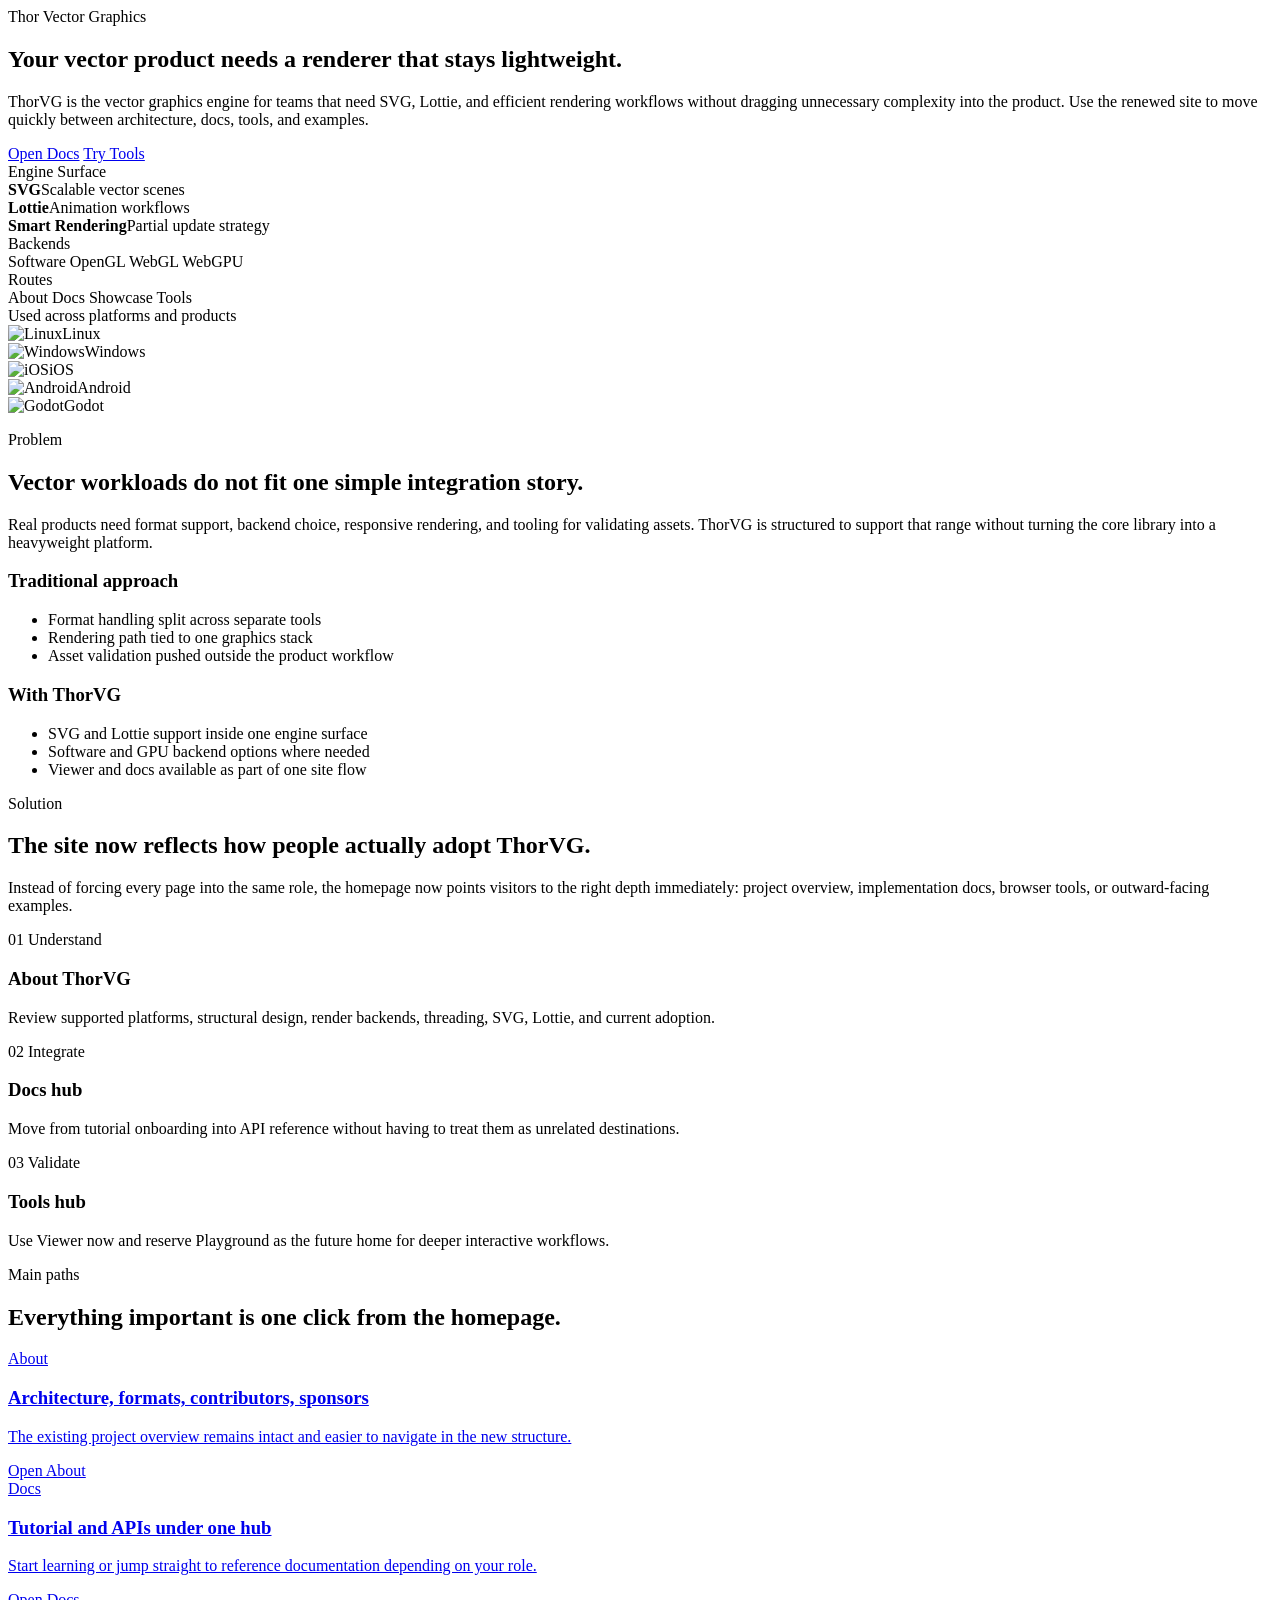
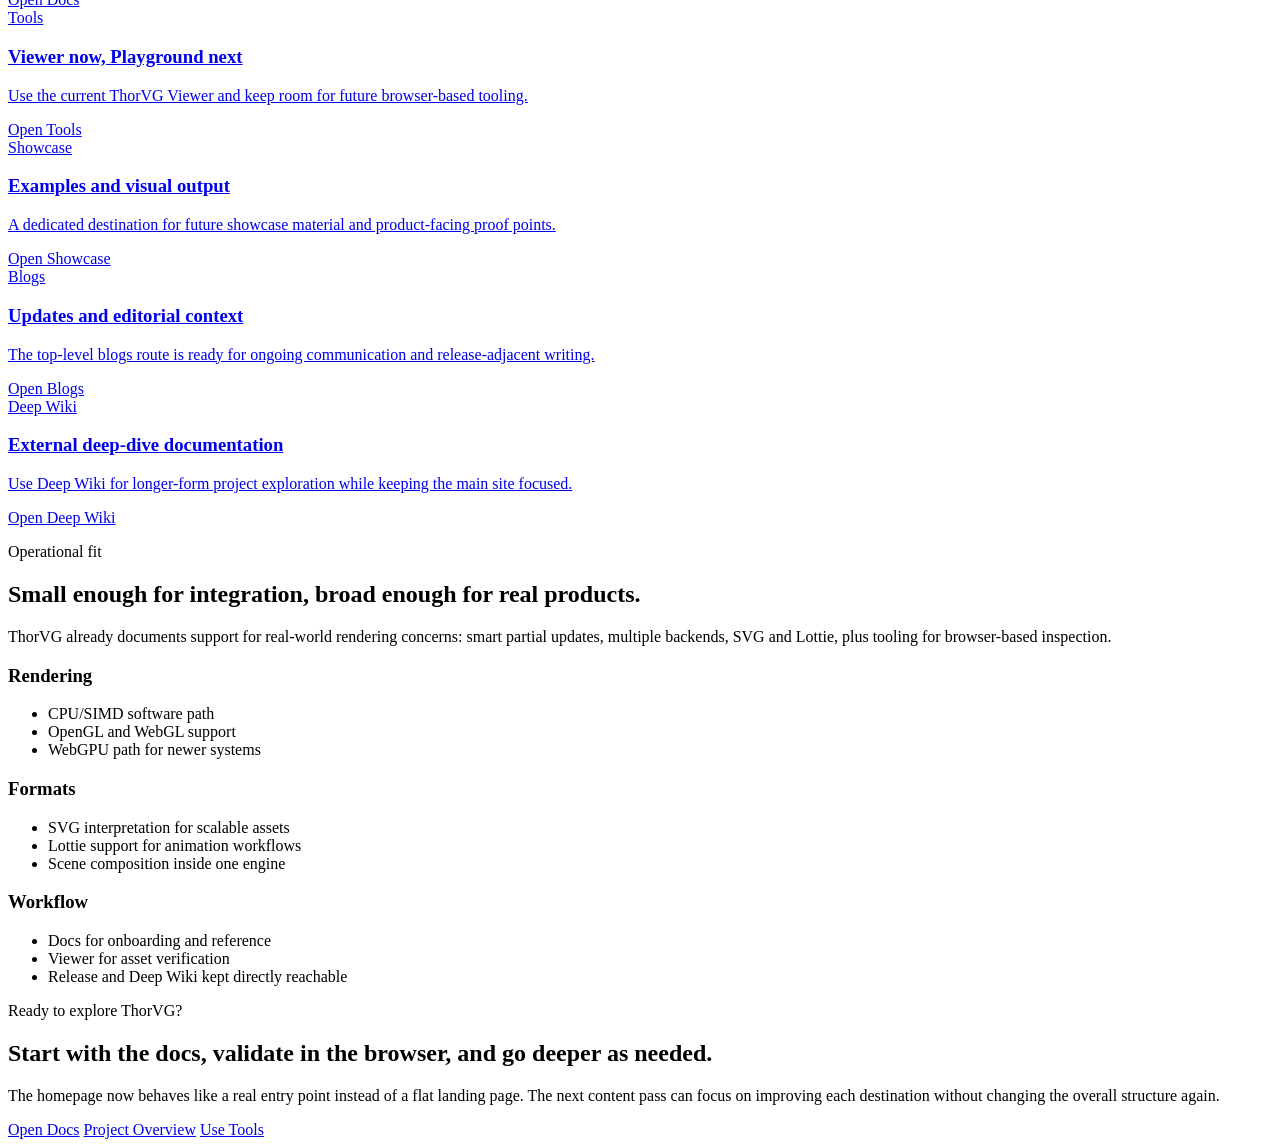
==== commit c70a6e0a: "Restyle homepage toward product landing layout" ====
--- a/index.html
+++ b/index.html
@@ -36,7 +36,7 @@
     <title>ThorVG | Thor Vector Graphics</title>
     <meta
       name="description"
-      content="ThorVG is an open-source, lightweight vector graphics engine for scenes and animations. The renewed homepage is a responsive hub connecting About, Docs, Tools, Showcase, Blogs, and releases."
+      content="ThorVG is an open-source, lightweight vector graphics engine for scenes and animations. The homepage connects project overview, docs, tools, showcase, blogs, and release information."
     />
     <link rel="canonical" href="https://www.thorvg.org" />
     <link rel="preconnect" href="https://fonts.googleapis.com" />
@@ -53,46 +53,60 @@
   <body>
     <header></header>
 
-    <main class="page-shell page-home">
-      <section class="hero-grid">
+    <main class="page-shell page-home page-home-product">
+      <section class="hero-grid hero-grid-product">
         <div class="hero-copy-block">
           <span class="eyebrow">Thor Vector Graphics</span>
-          <h1 class="hero-title">A lightweight engine for vector graphics and animation.</h1>
+          <h1 class="hero-title">Your vector product needs a renderer that stays lightweight.</h1>
           <p class="hero-copy">
-            ThorVG is an open-source library for rendering vector scenes and animations including SVG and Lottie. The renewed site
-            keeps the existing content, but makes it easier to move between overview, documentation, tools, and examples.
-          </p>
-        </div>
-      </section>
-
-      <div class="hero-actions hero-actions-below">
-        <a class="button-primary" href="docs/index.html">Start with Docs</a>
-        <a class="button-secondary" href="about/index.html">Learn About ThorVG</a>
-      </div>
-
-      <section class="hero-panel hero-panel-below">
-        <div class="metric-grid">
-          <div class="metric-item">
-            <div class="metric-value">SVG</div>
-            <div class="metric-label">Dedicated interpreter for scalable vector scenes.</div>
+            ThorVG is the vector graphics engine for teams that need SVG, Lottie, and efficient rendering workflows without dragging
+            unnecessary complexity into the product. Use the renewed site to move quickly between architecture, docs, tools, and examples.
+          </p>
+          <div class="hero-actions hero-actions-inline">
+            <a class="button-primary" href="docs/index.html">Open Docs</a>
+            <a class="button-secondary" href="tools/index.html">Try Tools</a>
           </div>
-          <div class="metric-item">
-            <div class="metric-value">Lottie</div>
-            <div class="metric-label">Animation-ready engine already used in practice.</div>
+        </div>
+
+        <aside class="product-panel">
+          <div class="product-panel-window">
+            <div class="product-window-bar">
+              <span></span>
+              <span></span>
+              <span></span>
+            </div>
+            <div class="product-window-content">
+              <div class="product-stack-card">
+                <div class="stack-label">Engine Surface</div>
+                <div class="stack-line"><strong>SVG</strong><span>Scalable vector scenes</span></div>
+                <div class="stack-line"><strong>Lottie</strong><span>Animation workflows</span></div>
+                <div class="stack-line"><strong>Smart Rendering</strong><span>Partial update strategy</span></div>
+              </div>
+              <div class="product-stack-card is-muted">
+                <div class="stack-label">Backends</div>
+                <div class="stack-pill-row">
+                  <span>Software</span>
+                  <span>OpenGL</span>
+                  <span>WebGL</span>
+                  <span>WebGPU</span>
+                </div>
+              </div>
+              <div class="product-stack-card">
+                <div class="stack-label">Routes</div>
+                <div class="stack-route-grid">
+                  <span>About</span>
+                  <span>Docs</span>
+                  <span>Showcase</span>
+                  <span>Tools</span>
+                </div>
+              </div>
+            </div>
           </div>
-          <div class="metric-item">
-            <div class="metric-value">Smart</div>
-            <div class="metric-label">Partial rendering to cut unnecessary redraw work.</div>
-          </div>
-          <div class="metric-item">
-            <div class="metric-value">Multi-backend</div>
-            <div class="metric-label">Software, OpenGL, WebGL, and WebGPU options.</div>
-          </div>
-        </div>
+        </aside>
       </section>
 
       <section class="logo-strip">
-        <span class="logo-strip-label">Works across products and platforms</span>
+        <span class="logo-strip-label">Used across platforms and products</span>
         <div class="logo-grid">
           <div class="logo-tile"><img src="logo/Linux.svg" alt="Linux" /><span>Linux</span></div>
           <div class="logo-tile"><img src="logo/Windows.svg" alt="Windows" /><span>Windows</span></div>
@@ -102,133 +116,157 @@
         </div>
       </section>
 
+      <section class="section-block feature-section">
+        <div class="section-header">
+          <p class="section-kicker">Problem</p>
+          <h2 class="section-title">Vector workloads do not fit one simple integration story.</h2>
+          <p class="section-description">
+            Real products need format support, backend choice, responsive rendering, and tooling for validating assets. ThorVG is structured
+            to support that range without turning the core library into a heavyweight platform.
+          </p>
+        </div>
+        <div class="comparison-grid">
+          <article class="comparison-card">
+            <h3 class="comparison-title">Traditional approach</h3>
+            <ul class="comparison-list">
+              <li>Format handling split across separate tools</li>
+              <li>Rendering path tied to one graphics stack</li>
+              <li>Asset validation pushed outside the product workflow</li>
+            </ul>
+          </article>
+          <article class="comparison-card">
+            <h3 class="comparison-title">With ThorVG</h3>
+            <ul class="comparison-list">
+              <li>SVG and Lottie support inside one engine surface</li>
+              <li>Software and GPU backend options where needed</li>
+              <li>Viewer and docs available as part of one site flow</li>
+            </ul>
+          </article>
+        </div>
+      </section>
+
       <section class="section-block">
         <div class="section-header">
-          <p class="section-kicker">Core strengths</p>
-          <h2 class="section-title">Small, practical, and broad enough for real use.</h2>
+          <p class="section-kicker">Solution</p>
+          <h2 class="section-title">The site now reflects how people actually adopt ThorVG.</h2>
           <p class="section-description">
-            ThorVG focuses on rendering capabilities that matter in products: compact integration, multiple backends, support for
-            common vector formats, and efficient updates for dynamic scenes.
-          </p>
-        </div>
-        <div class="mini-grid">
-          <article class="mini-card">
-            <span class="card-tag">Structural Design</span>
-            <h3 class="card-title">One engine, modular composition</h3>
-            <p class="card-copy">A building-block design keeps binary size and maintenance pressure under control.</p>
-          </article>
-          <article class="mini-card">
-            <span class="card-tag">Threading</span>
-            <h3 class="card-title">Parallel work where it matters</h3>
-            <p class="card-copy">Task scheduling is built to help update, decode, and render scenes efficiently.</p>
-          </article>
-          <article class="mini-card">
-            <span class="card-tag">Smart Rendering</span>
-            <h3 class="card-title">Less redraw, more useful work</h3>
-            <p class="card-copy">Partial updates make dynamic graphics and UI rendering significantly more efficient.</p>
-          </article>
-          <article class="mini-card">
-            <span class="card-tag">Formats</span>
-            <h3 class="card-title">SVG and Lottie first-class</h3>
-            <p class="card-copy">Static vector scenes and modern animation workflows live in one engine.</p>
+            Instead of forcing every page into the same role, the homepage now points visitors to the right depth immediately: project
+            overview, implementation docs, browser tools, or outward-facing examples.
+          </p>
+        </div>
+        <div class="solution-grid">
+          <article class="solution-card">
+            <div class="step-number">01 Understand</div>
+            <h3 class="step-title">About ThorVG</h3>
+            <p class="step-copy">Review supported platforms, structural design, render backends, threading, SVG, Lottie, and current adoption.</p>
+          </article>
+          <article class="solution-card">
+            <div class="step-number">02 Integrate</div>
+            <h3 class="step-title">Docs hub</h3>
+            <p class="step-copy">Move from tutorial onboarding into API reference without having to treat them as unrelated destinations.</p>
+          </article>
+          <article class="solution-card">
+            <div class="step-number">03 Validate</div>
+            <h3 class="step-title">Tools hub</h3>
+            <p class="step-copy">Use Viewer now and reserve Playground as the future home for deeper interactive workflows.</p>
           </article>
         </div>
       </section>
 
       <section class="section-block">
         <div class="section-header">
-          <p class="section-kicker">Site structure</p>
-          <h2 class="section-title">The homepage now acts as a simple hub.</h2>
-          <p class="section-description">
-            Use About for project context, Docs for learning and reference, Tools for utilities, and Showcase or Blogs for outward-facing
-            material as those pages expand.
-          </p>
-        </div>
-        <div class="hub-grid">
+          <p class="section-kicker">Main paths</p>
+          <h2 class="section-title">Everything important is one click from the homepage.</h2>
+        </div>
+        <div class="hub-grid hub-grid-product">
           <a class="hub-card" href="about/index.html">
             <span class="card-tag">About</span>
-            <h3 class="card-title">Architecture, backends, formats, contributors</h3>
-            <p class="card-copy">The complete project overview remains intact and easier to reach from the new information structure.</p>
-            <div class="card-meta">See the full overview</div>
+            <h3 class="card-title">Architecture, formats, contributors, sponsors</h3>
+            <p class="card-copy">The existing project overview remains intact and easier to navigate in the new structure.</p>
+            <div class="card-meta">Open About</div>
           </a>
           <a class="hub-card" href="docs/index.html">
             <span class="card-tag">Docs</span>
-            <h3 class="card-title">Tutorial and API docs under one roof</h3>
-            <p class="card-copy">Start from onboarding or jump straight to the reference docs without hunting through the top nav.</p>
-            <div class="card-meta">Open documentation</div>
+            <h3 class="card-title">Tutorial and APIs under one hub</h3>
+            <p class="card-copy">Start learning or jump straight to reference documentation depending on your role.</p>
+            <div class="card-meta">Open Docs</div>
           </a>
           <a class="hub-card" href="tools/index.html">
             <span class="card-tag">Tools</span>
-            <h3 class="card-title">Viewer and future playground tools</h3>
-            <p class="card-copy">Interactive utilities now have their own destination instead of being scattered across the site.</p>
-            <div class="card-meta">Use the tools hub</div>
+            <h3 class="card-title">Viewer now, Playground next</h3>
+            <p class="card-copy">Use the current ThorVG Viewer and keep room for future browser-based tooling.</p>
+            <div class="card-meta">Open Tools</div>
           </a>
           <a class="hub-card" href="showcase/index.html">
             <span class="card-tag">Showcase</span>
-            <h3 class="card-title">Visual proof points and examples</h3>
-            <p class="card-copy">A dedicated home for demos, render output, and future showcase content.</p>
-            <div class="card-meta">Browse showcase</div>
+            <h3 class="card-title">Examples and visual output</h3>
+            <p class="card-copy">A dedicated destination for future showcase material and product-facing proof points.</p>
+            <div class="card-meta">Open Showcase</div>
           </a>
           <a class="hub-card" href="blogs/index.html">
             <span class="card-tag">Blogs</span>
-            <h3 class="card-title">Updates, editorial writing, release context</h3>
-            <p class="card-copy">The site now reserves a proper top-level route for ongoing communication and blog content.</p>
-            <div class="card-meta">Read updates</div>
+            <h3 class="card-title">Updates and editorial context</h3>
+            <p class="card-copy">The top-level blogs route is ready for ongoing communication and release-adjacent writing.</p>
+            <div class="card-meta">Open Blogs</div>
           </a>
           <a class="hub-card" href="https://deepwiki.com/thorvg/thorvg" target="_blank" rel="noopener noreferrer">
             <span class="card-tag">Deep Wiki</span>
-            <h3 class="card-title">External deep-dive knowledge</h3>
-            <p class="card-copy">Use Deep Wiki for extended exploration while keeping the main site focused and clean.</p>
+            <h3 class="card-title">External deep-dive documentation</h3>
+            <p class="card-copy">Use Deep Wiki for longer-form project exploration while keeping the main site focused.</p>
             <div class="card-meta">Open Deep Wiki</div>
           </a>
         </div>
       </section>
 
+      <section class="section-block trust-section">
+        <div class="section-header">
+          <p class="section-kicker">Operational fit</p>
+          <h2 class="section-title">Small enough for integration, broad enough for real products.</h2>
+          <p class="section-description">
+            ThorVG already documents support for real-world rendering concerns: smart partial updates, multiple backends, SVG and Lottie,
+            plus tooling for browser-based inspection.
+          </p>
+        </div>
+        <div class="trust-grid">
+          <article class="trust-card">
+            <h3 class="comparison-title">Rendering</h3>
+            <ul class="comparison-list">
+              <li>CPU/SIMD software path</li>
+              <li>OpenGL and WebGL support</li>
+              <li>WebGPU path for newer systems</li>
+            </ul>
+          </article>
+          <article class="trust-card">
+            <h3 class="comparison-title">Formats</h3>
+            <ul class="comparison-list">
+              <li>SVG interpretation for scalable assets</li>
+              <li>Lottie support for animation workflows</li>
+              <li>Scene composition inside one engine</li>
+            </ul>
+          </article>
+          <article class="trust-card">
+            <h3 class="comparison-title">Workflow</h3>
+            <ul class="comparison-list">
+              <li>Docs for onboarding and reference</li>
+              <li>Viewer for asset verification</li>
+              <li>Release and Deep Wiki kept directly reachable</li>
+            </ul>
+          </article>
+        </div>
+      </section>
+
       <section class="section-block">
-        <div class="section-header">
-          <p class="section-kicker">Start here</p>
-          <h2 class="section-title">Choose the path that fits what you need.</h2>
-          <p class="section-description">
-            The site is structured for three common cases: understanding the project, integrating the library, or testing assets in the
-            browser.
-          </p>
-        </div>
-        <div class="step-grid">
-          <article class="step-card">
-            <div class="step-number">01 Docs</div>
-            <h3 class="step-title">Learn how to build and integrate</h3>
-            <p class="step-copy">Start with Tutorial for setup, then move to APIs when you need lower-level reference detail.</p>
-          </article>
-          <article class="step-card">
-            <div class="step-number">02 About</div>
-            <h3 class="step-title">Understand the engine shape</h3>
-            <p class="step-copy">Review supported platforms, render backends, threading, SVG, Lottie, and project structure.</p>
-          </article>
-          <article class="step-card">
-            <div class="step-number">03 Tools</div>
-            <h3 class="step-title">Validate assets in the browser</h3>
-            <p class="step-copy">Open Viewer now, and use the Playground route as the future home for deeper interactive experiments.</p>
-          </article>
-          <article class="step-card">
-            <div class="step-number">04 Showcase</div>
-            <h3 class="step-title">Look through examples and output</h3>
-            <p class="step-copy">Use Showcase as the destination for demos and visual proof points as that section grows.</p>
-          </article>
-        </div>
-      </section>
-
-      <section class="section-block">
-        <div class="notice-card">
-          <span class="eyebrow">ThorVG</span>
-          <h2 class="page-title">Documentation, tools, and project context in one place.</h2>
+        <div class="notice-card notice-card-product">
+          <span class="eyebrow">Ready to explore ThorVG?</span>
+          <h2 class="page-title">Start with the docs, validate in the browser, and go deeper as needed.</h2>
           <p class="page-intro">
-            The information architecture is in place. The next pass can focus on refining content page by page without changing the
-            overall structure again.
+            The homepage now behaves like a real entry point instead of a flat landing page. The next content pass can focus on improving
+            each destination without changing the overall structure again.
           </p>
           <div class="notice-actions">
             <a class="button-primary" href="docs/index.html">Open Docs</a>
-            <a class="button-secondary" href="tools/index.html">Open Tools</a>
-            <a class="button-secondary" href="about/index.html">Read About ThorVG</a>
+            <a class="button-secondary" href="about/index.html">Project Overview</a>
+            <a class="button-secondary" href="tools/index.html">Use Tools</a>
           </div>
         </div>
       </section>
--- a/styles/site.css
+++ b/styles/site.css
@@ -2,38 +2,36 @@
   position: sticky;
   top: 0;
   z-index: 1100;
-  background: var(--surface-elevated);
+  background: color-mix(in srgb, var(--surface-elevated) 92%, transparent);
+  backdrop-filter: blur(14px);
+  -webkit-backdrop-filter: blur(14px);
+  border-bottom: 1px solid var(--border-color);
 }
 
 .site-header-inner,
 .site-footer-inner,
 .page-shell {
-  width: min(1120px, calc(100% - 3rem));
+  width: min(1160px, calc(100% - 3rem));
   margin: 0 auto;
 }
 
 .site-header-inner {
-  min-height: 72px;
-  display: flex;
-  align-items: center;
-  gap: 1.75rem;
+  min-height: 68px;
+  display: flex;
+  align-items: center;
+  gap: 1.5rem;
 }
 
 .site-brand {
   display: inline-flex;
   align-items: center;
-  gap: 0.8rem;
+  gap: 0.75rem;
   color: var(--foreground-color);
 }
 
 .site-brand-mark {
-  width: 1.9rem;
-  height: 1.9rem;
-}
-
-.site-brand-label {
-  display: flex;
-  flex-direction: column;
+  width: 1.85rem;
+  height: 1.85rem;
 }
 
 .site-brand-name {
@@ -50,7 +48,7 @@
 .site-nav {
   display: flex;
   align-items: center;
-  gap: 1.15rem;
+  gap: 1rem;
   margin-left: auto;
 }
 
@@ -69,11 +67,10 @@
   display: inline-flex;
   align-items: center;
   padding: 0;
-  font-size: 0.95rem;
+  font-size: 0.94rem;
   font-weight: 500;
   line-height: 1;
-  border-bottom: 1px solid transparent;
-  transition: color 0.2s ease, border-color 0.2s ease;
+  transition: color 0.2s ease;
 }
 
 .site-nav-link:hover,
@@ -83,14 +80,14 @@
 
 .site-nav-link.is-current,
 .site-header-link.is-current {
-  border-color: currentColor;
+  color: var(--accent-strong);
 }
 
 .site-header-links {
   display: flex;
   align-items: center;
-  gap: 1rem;
-  margin-left: 0.25rem;
+  gap: 0.9rem;
+  margin-left: 0.5rem;
 }
 
 .theme-toggle,
@@ -98,8 +95,8 @@
   display: inline-flex;
   align-items: center;
   justify-content: center;
-  width: 2rem;
-  height: 2rem;
+  width: 2.1rem;
+  height: 2.1rem;
   cursor: pointer;
 }
 
@@ -129,51 +126,51 @@
 }
 
 .site-drawer-inner {
-  width: min(1120px, calc(100% - 3rem));
+  width: min(1160px, calc(100% - 3rem));
   margin: 0 auto;
   padding: 1.25rem 0 2rem;
   display: grid;
-  gap: 0.9rem;
+  gap: 0.85rem;
 }
 
 .site-drawer a {
   display: flex;
   align-items: center;
   justify-content: space-between;
-  padding: 0.4rem 0;
-  color: var(--foreground-color);
-  font-size: 1.1rem;
+  padding: 0.55rem 0;
+  color: var(--foreground-color);
+  font-size: 1.05rem;
   font-weight: 500;
-  border-bottom: 1px solid transparent;
 }
 
 .site-drawer a.is-current {
-  border-color: currentColor;
+  color: var(--accent-strong);
 }
 
 .page-shell {
-  padding: 3.75rem 0 6rem;
+  padding: 3.5rem 0 7rem;
 }
 
 .page-home {
   display: grid;
-  gap: 5rem;
+  gap: 5.5rem;
 }
 
 .hero-grid,
+.logo-grid,
 .hub-grid,
-.mini-grid,
-.logo-grid,
-.step-grid,
+.comparison-grid,
+.solution-grid,
+.trust-grid,
 .anchor-list {
   display: grid;
   gap: 1.25rem;
 }
 
-.hero-grid {
-  grid-template-columns: minmax(0, 1fr);
-  align-items: start;
-  gap: 0;
+.hero-grid-product {
+  grid-template-columns: minmax(0, 1.1fr) minmax(330px, 0.9fr);
+  align-items: center;
+  gap: 3rem;
 }
 
 .hero-copy-block,
@@ -184,7 +181,11 @@
 .hub-card,
 .mini-card,
 .step-card,
-.embed-panel {
+.embed-panel,
+.product-panel,
+.comparison-card,
+.solution-card,
+.trust-card {
   background: transparent;
   border: 0;
   box-shadow: none;
@@ -196,10 +197,13 @@
 .section-kicker,
 .logo-strip-label,
 .step-number {
-  display: inline-block;
-  padding: 0;
-  background: transparent;
-  color: var(--muted-color);
+  display: inline-flex;
+  width: fit-content;
+  align-items: center;
+  padding: 0.32rem 0.65rem;
+  border-radius: 999px;
+  background: var(--surface-muted);
+  color: var(--accent-strong);
   font-size: 0.74rem;
   font-weight: 700;
   letter-spacing: 0.08em;
@@ -209,41 +213,43 @@
 .hero-title,
 .page-title,
 .section-title {
-  margin: 0.85rem 0 0;
+  margin: 1rem 0 0;
+  color: var(--foreground-color);
   letter-spacing: -0.05em;
-  color: var(--foreground-color);
 }
 
 .hero-title {
-  max-width: 10ch;
-  font-size: clamp(3.5rem, 7vw, 6.8rem);
-  line-height: 0.94;
+  max-width: 11ch;
+  font-size: clamp(3.5rem, 7vw, 6.2rem);
+  line-height: 0.95;
 }
 
 .page-title {
-  font-size: clamp(2.2rem, 4vw, 4rem);
+  font-size: clamp(2.1rem, 4vw, 3.7rem);
   line-height: 1;
 }
 
 .section-title {
-  max-width: 14ch;
-  font-size: clamp(2rem, 3vw, 3.2rem);
-  line-height: 1;
+  max-width: 15ch;
+  font-size: clamp(2rem, 3vw, 3rem);
+  line-height: 1.04;
 }
 
 .hero-copy,
 .page-intro,
 .section-description,
 .card-copy,
-.step-copy {
-  max-width: 56ch;
+.step-copy,
+.comparison-list,
+.metric-label {
   color: var(--muted-color);
   line-height: 1.8;
 }
 
 .hero-copy {
-  margin-top: 1.25rem;
-  font-size: 1.02rem;
+  max-width: 56ch;
+  margin-top: 1.35rem;
+  font-size: 1.04rem;
 }
 
 .page-intro,
@@ -258,24 +264,11 @@
   display: flex;
   flex-wrap: wrap;
   gap: 0.8rem;
-}
-
-.hero-actions {
-  margin-top: 0;
-}
-
-.hero-actions-below {
-  padding-top: 0.25rem;
-  width: 100%;
-  justify-content: flex-start;
-}
-
-.page-home > .hero-actions-below {
-  grid-column: 1 / -1;
-}
-
-.hero-panel-below {
-  padding-top: 0.5rem;
+  margin-top: 1.6rem;
+}
+
+.hero-actions-inline {
+  margin-top: 2.1rem;
 }
 
 .button-primary,
@@ -283,8 +276,8 @@
   display: inline-flex;
   align-items: center;
   justify-content: center;
-  min-height: 2.9rem;
-  padding: 0.75rem 1rem;
+  min-height: 2.95rem;
+  padding: 0.8rem 1.1rem;
   border-radius: 999px;
   border: 1px solid var(--border-color);
   font-weight: 500;
@@ -312,39 +305,86 @@
   background: transparent;
 }
 
-.hero-panel {
-  display: grid;
+.product-panel {
+  display: grid;
+}
+
+.product-panel-window {
+  border: 1px solid var(--border-color);
+  border-radius: 1.4rem;
+  background: linear-gradient(180deg, var(--surface-elevated), #fbfcff);
+  overflow: hidden;
+  box-shadow: 0 24px 60px rgba(15, 23, 42, 0.08);
+}
+
+.product-window-bar {
+  display: flex;
+  gap: 0.5rem;
+  padding: 0.9rem 1rem;
+  border-bottom: 1px solid var(--border-color);
+}
+
+.product-window-bar span {
+  width: 0.7rem;
+  height: 0.7rem;
+  border-radius: 50%;
+  background: var(--border-color);
+}
+
+.product-window-content {
+  padding: 1.1rem;
+  display: grid;
+  gap: 0.95rem;
+}
+
+.product-stack-card {
+  padding: 1.1rem;
+  border: 1px solid var(--border-color);
+  border-radius: 1rem;
+  background: var(--background-color);
+}
+
+.product-stack-card.is-muted {
+  background: var(--surface-muted);
+}
+
+.stack-label {
+  font-size: 0.72rem;
+  font-weight: 700;
+  letter-spacing: 0.08em;
+  text-transform: uppercase;
+  color: var(--muted-color);
+}
+
+.stack-line {
+  display: flex;
+  justify-content: space-between;
   gap: 1rem;
-}
-
-.metric-grid {
-  display: grid;
-  grid-template-columns: repeat(2, minmax(0, 1fr));
-  gap: 1rem 1.25rem;
-}
-
-.metric-item {
-  padding-top: 0.9rem;
-  border-top: 1px solid var(--border-color);
-}
-
-.metric-value {
-  font-family: var(--font-headline);
-  font-size: 1.15rem;
-  font-weight: 700;
-  line-height: 1.2;
-}
-
-.metric-label {
-  margin-top: 0.35rem;
+  padding-top: 0.95rem;
+  font-size: 0.92rem;
   color: var(--muted-color);
-  font-size: 0.92rem;
-  line-height: 1.7;
-}
-
-.section-block {
-  display: grid;
-  gap: 1.5rem;
+}
+
+.stack-line strong {
+  color: var(--foreground-color);
+  font-weight: 600;
+}
+
+.stack-pill-row,
+.stack-route-grid {
+  display: flex;
+  flex-wrap: wrap;
+  gap: 0.5rem;
+  margin-top: 0.9rem;
+}
+
+.stack-pill-row span,
+.stack-route-grid span {
+  padding: 0.42rem 0.62rem;
+  border-radius: 999px;
+  border: 1px solid var(--border-color);
+  background: var(--background-color);
+  font-size: 0.82rem;
 }
 
 .logo-strip {
@@ -361,7 +401,7 @@
   display: grid;
   justify-items: start;
   gap: 0.75rem;
-  padding-top: 1rem;
+  padding: 1rem 0 0;
   border-top: 1px solid var(--border-color);
 }
 
@@ -376,81 +416,90 @@
   font-size: 0.9rem;
 }
 
-.hub-grid {
+.section-block {
+  display: grid;
+  gap: 1.75rem;
+}
+
+.feature-section,
+.trust-section {
+  padding: 2.5rem 0 0;
+  border-top: 1px solid var(--border-color);
+}
+
+.comparison-grid {
+  grid-template-columns: repeat(2, minmax(0, 1fr));
+}
+
+.comparison-card,
+.solution-card,
+.trust-card,
+.hub-card,
+.notice-card-product {
+  padding: 1.4rem;
+  border: 1px solid var(--border-color);
+  border-radius: 1.25rem;
+  background: var(--surface-elevated);
+}
+
+.comparison-title,
+.step-title,
+.card-title {
+  margin: 0;
+  color: var(--foreground-color);
+  font-size: 1.3rem;
+  line-height: 1.15;
+  letter-spacing: -0.03em;
+}
+
+.comparison-list {
+  margin: 1rem 0 0;
+  padding-left: 1.25rem;
+}
+
+.comparison-list li + li {
+  margin-top: 0.45rem;
+}
+
+.solution-grid {
   grid-template-columns: repeat(3, minmax(0, 1fr));
-  gap: 2rem 1.5rem;
-}
-
-.mini-grid {
-  grid-template-columns: repeat(2, minmax(0, 1fr));
-  gap: 2rem 1.5rem;
-}
-
-.step-grid {
-  grid-template-columns: repeat(2, minmax(0, 1fr));
-  gap: 2rem 1.5rem;
-}
-
-.hub-card,
-.mini-card,
-.step-card {
-  display: block;
-  color: var(--foreground-color);
+}
+
+.hub-grid-product {
+  grid-template-columns: repeat(3, minmax(0, 1fr));
+  gap: 1.45rem;
 }
 
 .hub-card {
-  padding-top: 1rem;
-  border-top: 1px solid var(--border-color);
-}
-
-.hub-card:hover .card-title,
-.mini-card:hover .card-title,
-.step-card:hover .step-title {
-  color: var(--accent-strong);
-}
-
-.card-title,
-.step-title {
-  margin: 0.7rem 0 0;
-  font-size: 1.45rem;
-  line-height: 1.12;
-  letter-spacing: -0.03em;
-  transition: color 0.2s ease;
+  padding: 1.35rem;
+  border: 1px solid var(--border-color);
+  border-radius: 1.25rem;
+  background: var(--surface-elevated);
+  transition: border-color 0.2s ease, transform 0.2s ease;
+}
+
+.hub-card:hover {
+  transform: translateY(-1px);
+  border-color: color-mix(in srgb, var(--accent-strong) 28%, var(--border-color));
+}
+
+.card-title {
+  margin-top: 1rem;
 }
 
 .card-meta {
-  margin-top: 0.9rem;
+  margin-top: 1.05rem;
   color: var(--foreground-color);
   font-size: 0.9rem;
   font-weight: 500;
 }
 
-.notice-card {
-  padding-top: 1.5rem;
-  border-top: 1px solid var(--border-color);
-}
-
-.anchor-list {
+.trust-grid {
   grid-template-columns: repeat(3, minmax(0, 1fr));
 }
 
-.anchor-list a {
-  padding-top: 0.9rem;
-  border-top: 1px solid var(--border-color);
-  color: var(--foreground-color);
-  font-weight: 500;
-}
-
-.embed-panel {
-  padding-top: 0.75rem;
-  border-top: 1px solid var(--border-color);
-}
-
-.embed-frame {
-  width: 100%;
-  min-height: calc(100vh - 10rem);
-  border: 0;
-  background: var(--surface-muted);
+.notice-card-product {
+  background: linear-gradient(180deg, #ffffff, var(--surface-muted));
 }
 
 .site-footer {
@@ -459,7 +508,7 @@
 }
 
 .site-footer-inner {
-  padding: 1.5rem 0 2rem;
+  padding: 1.75rem 0 2.2rem;
   display: grid;
   gap: 0.8rem;
 }
@@ -492,6 +541,29 @@
   color: var(--foreground-color);
 }
 
+.anchor-list {
+  grid-template-columns: repeat(3, minmax(0, 1fr));
+}
+
+.anchor-list a {
+  padding-top: 0.9rem;
+  border-top: 1px solid var(--border-color);
+  color: var(--foreground-color);
+  font-weight: 500;
+}
+
+.embed-panel {
+  padding-top: 0.75rem;
+  border-top: 1px solid var(--border-color);
+}
+
+.embed-frame {
+  width: 100%;
+  min-height: calc(100vh - 10rem);
+  border: 0;
+  background: var(--surface-muted);
+}
+
 .legacy-shell .main,
 .legacy-shell .main-layout {
   min-height: calc(100vh - 72px);
@@ -513,11 +585,12 @@
     margin-left: auto;
   }
 
-  .hero-grid,
-  .hub-grid,
-  .mini-grid,
+  .hero-grid-product,
   .logo-grid,
-  .step-grid,
+  .comparison-grid,
+  .solution-grid,
+  .hub-grid-product,
+  .trust-grid,
   .anchor-list {
     grid-template-columns: repeat(2, minmax(0, 1fr));
   }
@@ -528,30 +601,30 @@
   .site-footer-inner,
   .page-shell,
   .site-drawer-inner {
-    width: min(100% - 1.5rem, 1120px);
+    width: min(100% - 1.5rem, 1160px);
   }
 
   .page-shell {
-    padding: 2.25rem 0 4rem;
+    padding: 2.5rem 0 4.5rem;
   }
 
   .page-home {
     gap: 3.5rem;
   }
 
-  .hero-grid,
-  .hub-grid,
-  .mini-grid,
+  .hero-grid-product,
   .logo-grid,
-  .step-grid,
-  .metric-grid,
+  .comparison-grid,
+  .solution-grid,
+  .hub-grid-product,
+  .trust-grid,
   .anchor-list {
     grid-template-columns: minmax(0, 1fr);
   }
 
   .hero-title {
     max-width: none;
-    font-size: clamp(2.8rem, 12vw, 4.8rem);
+    font-size: clamp(2.8rem, 12vw, 4.6rem);
   }
 
   .section-title,
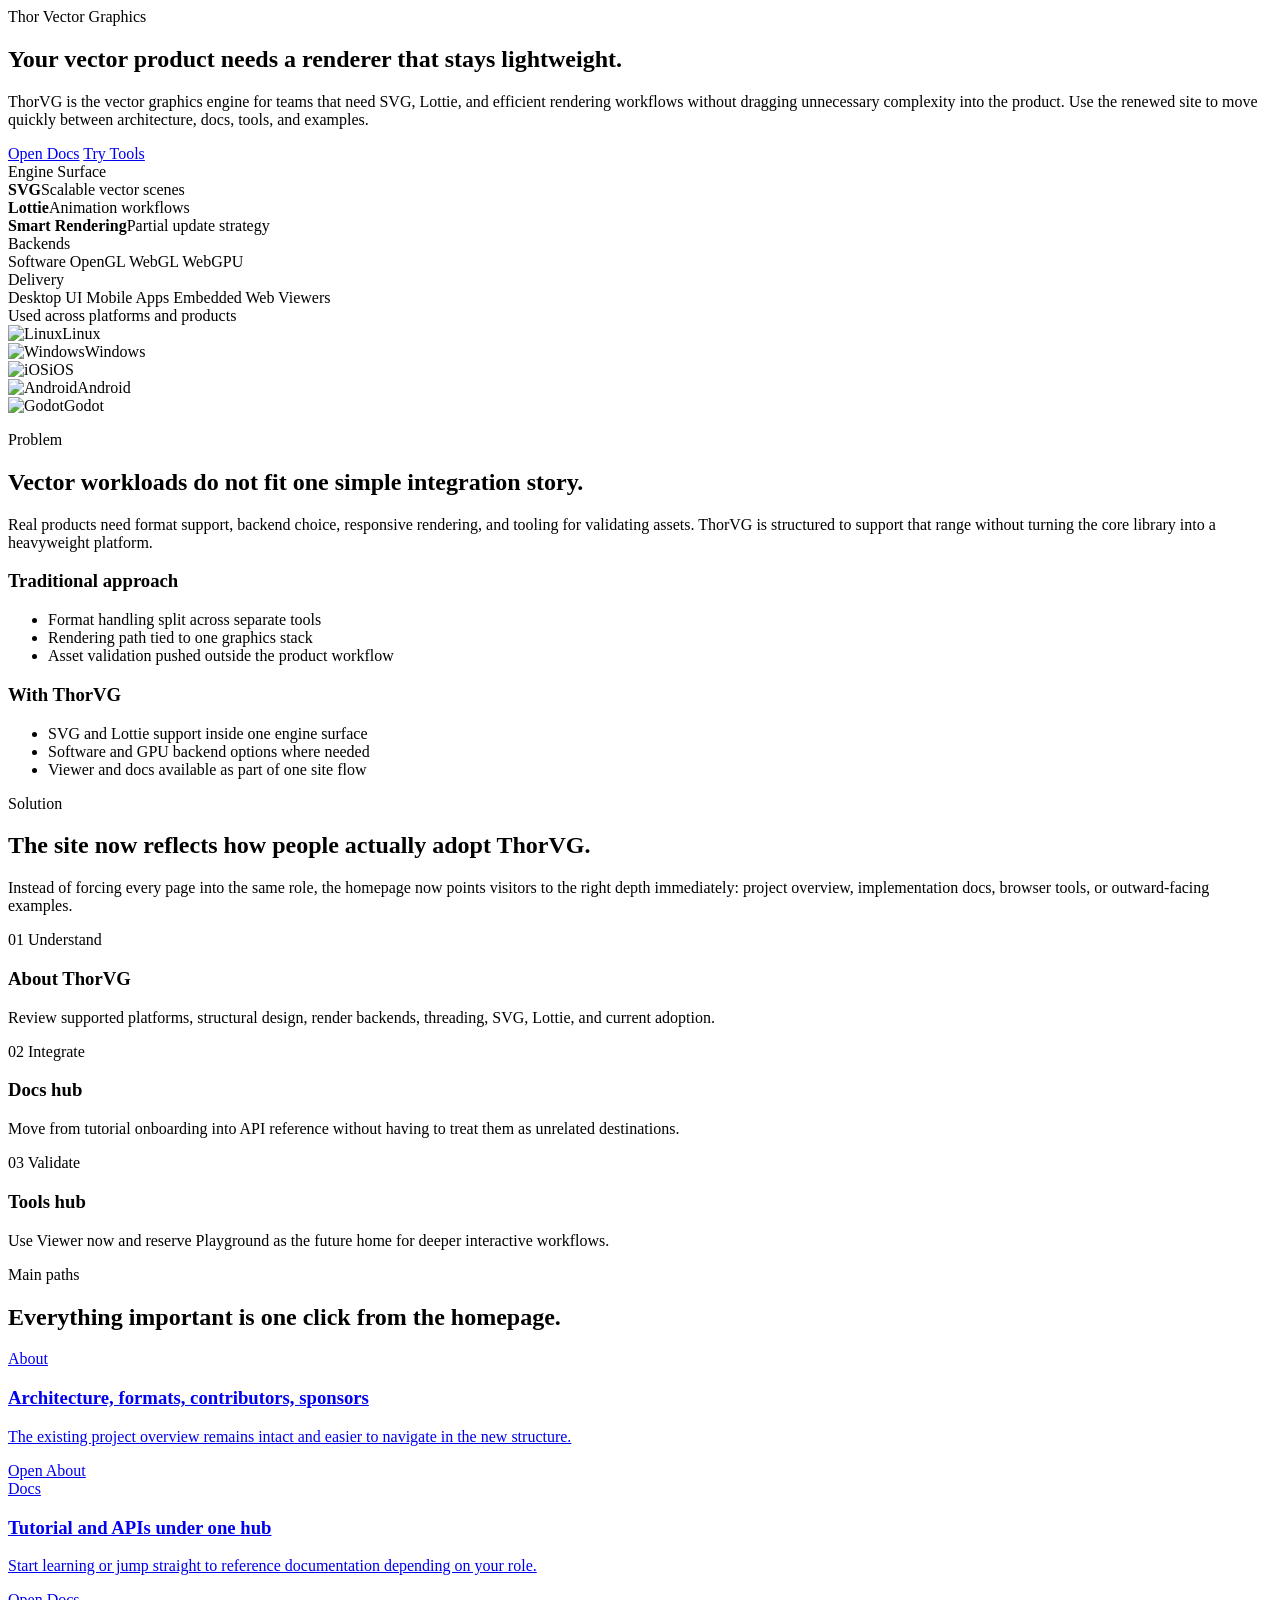
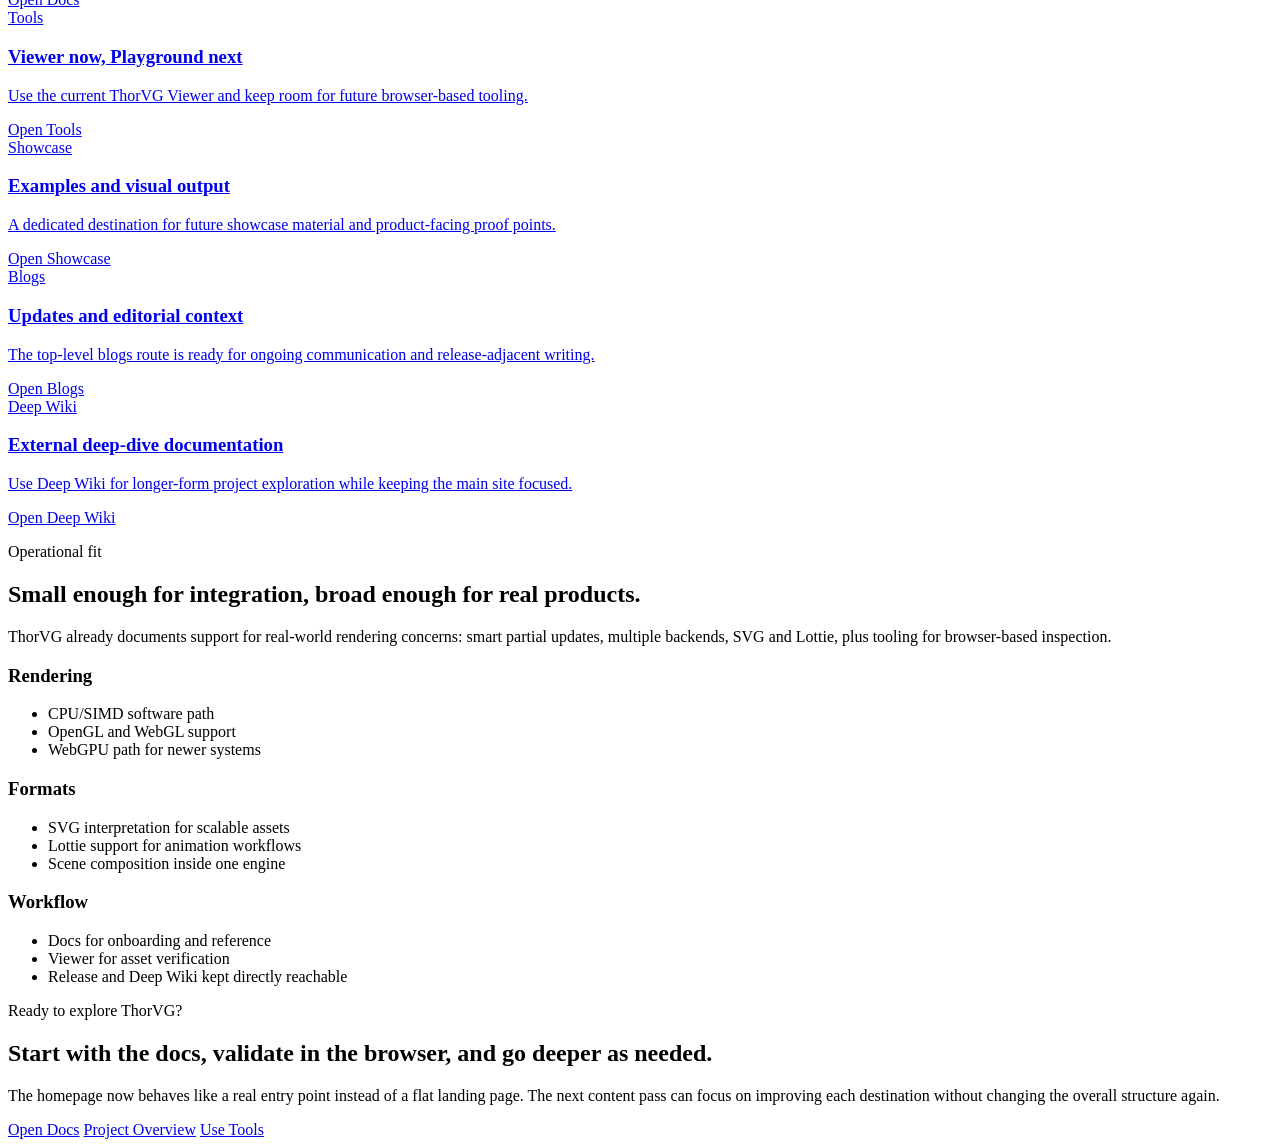
==== commit d3d7b642: "Refine homepage product panel and typography" ====
--- a/index.html
+++ b/index.html
@@ -92,12 +92,12 @@
                 </div>
               </div>
               <div class="product-stack-card">
-                <div class="stack-label">Routes</div>
+                <div class="stack-label">Delivery</div>
                 <div class="stack-route-grid">
-                  <span>About</span>
-                  <span>Docs</span>
-                  <span>Showcase</span>
-                  <span>Tools</span>
+                  <span>Desktop UI</span>
+                  <span>Mobile Apps</span>
+                  <span>Embedded</span>
+                  <span>Web Viewers</span>
                 </div>
               </div>
             </div>
--- a/styles/site.css
+++ b/styles/site.css
@@ -68,7 +68,7 @@
   align-items: center;
   padding: 0;
   font-size: 0.94rem;
-  font-weight: 500;
+  font-weight: 400;
   line-height: 1;
   transition: color 0.2s ease;
 }
@@ -250,6 +250,7 @@
   max-width: 56ch;
   margin-top: 1.35rem;
   font-size: 1.04rem;
+  font-weight: 400;
 }
 
 .page-intro,
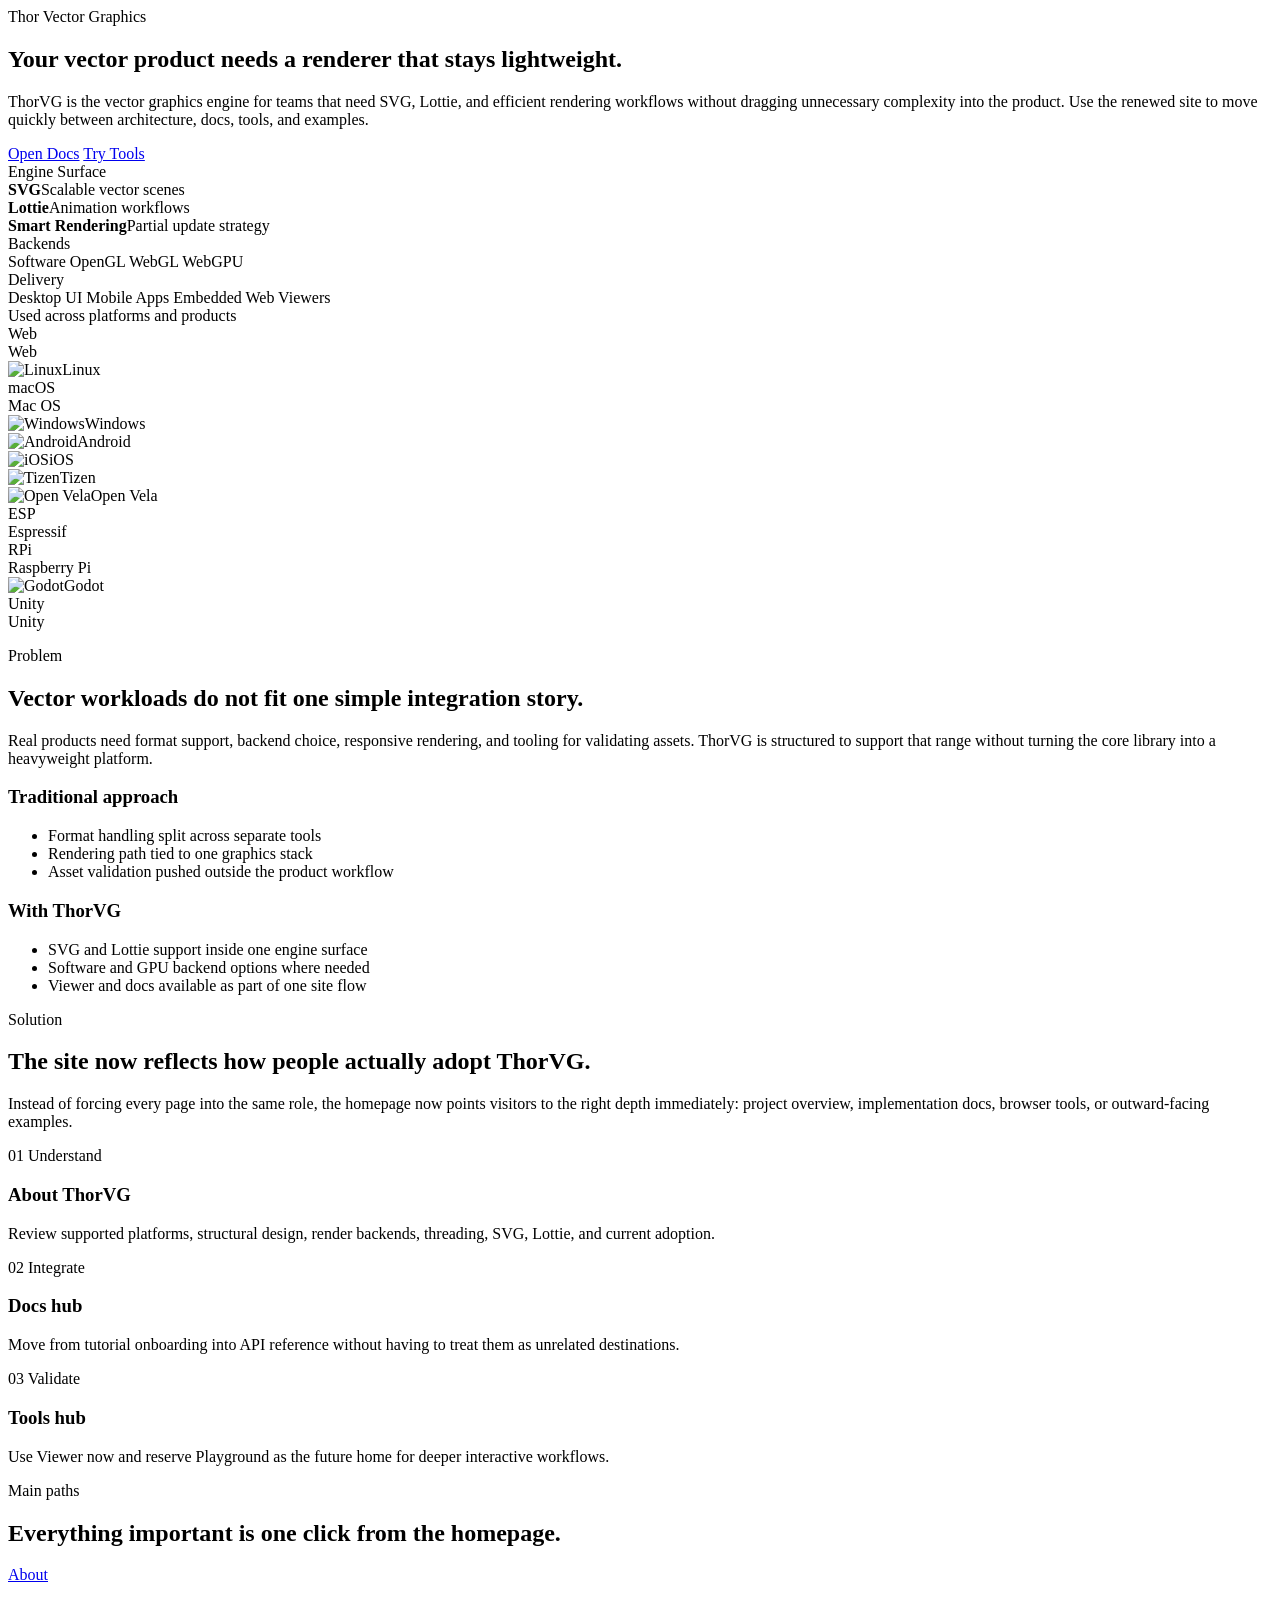
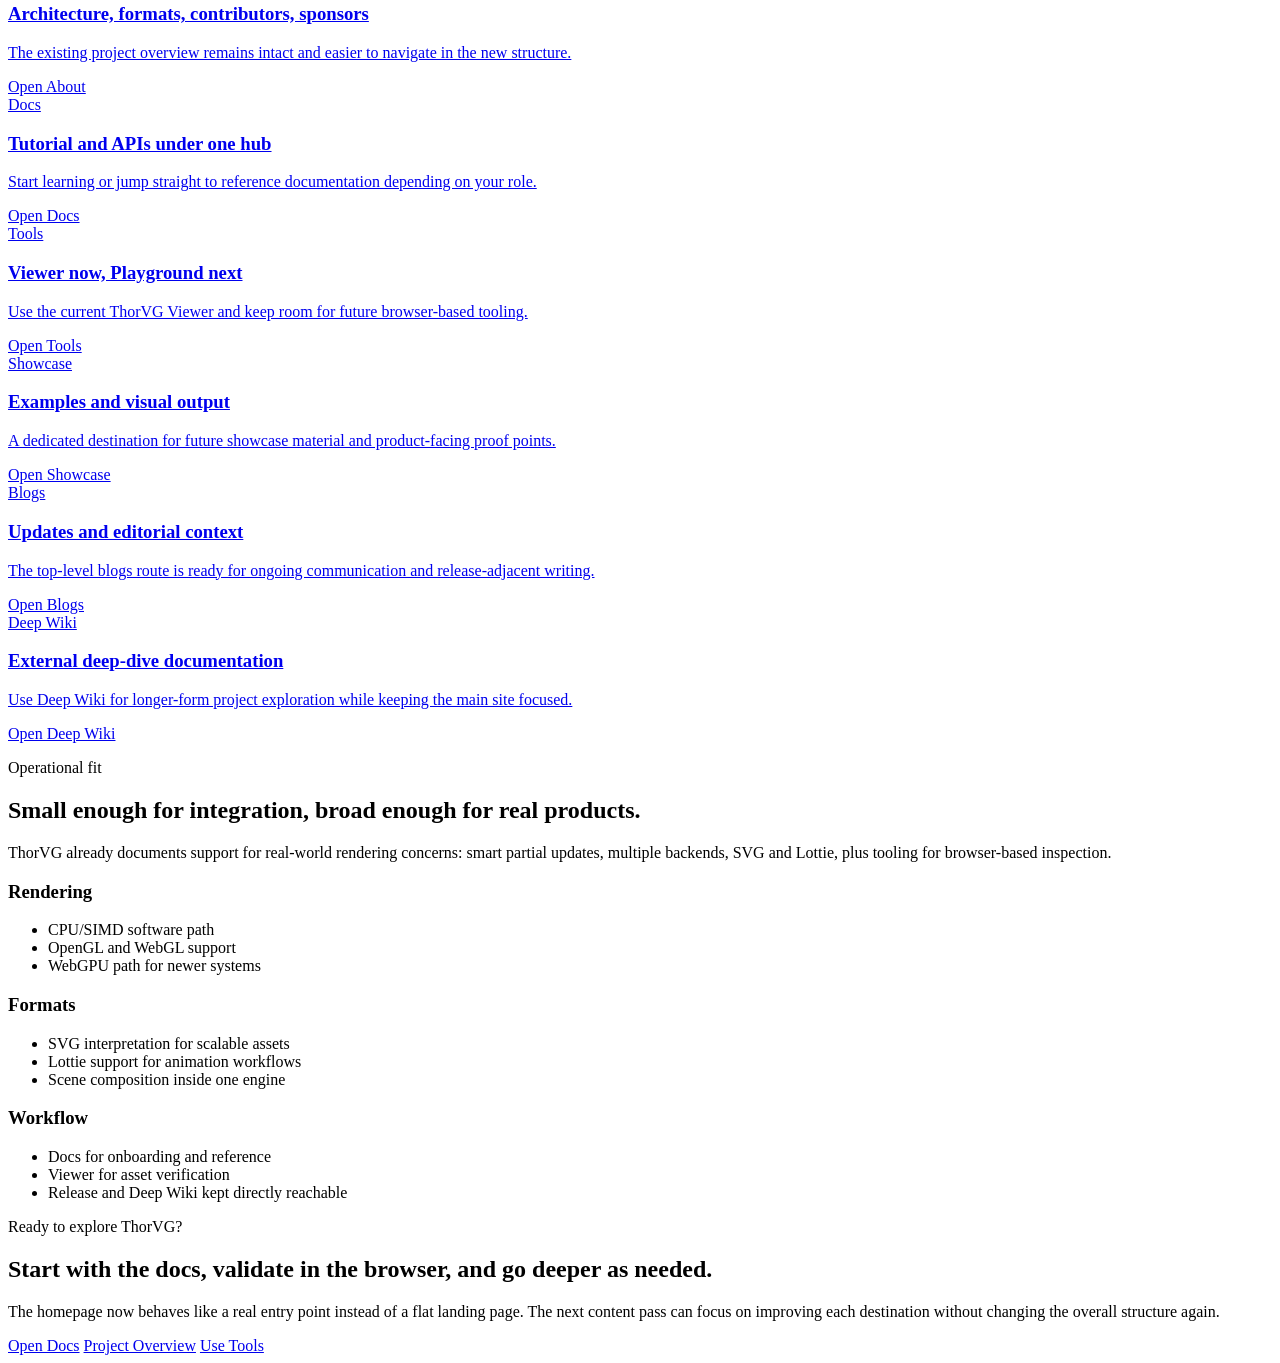
==== commit 72fb92d1: "Refine platform logo grid layout" ====
--- a/index.html
+++ b/index.html
@@ -108,11 +108,18 @@
       <section class="logo-strip">
         <span class="logo-strip-label">Used across platforms and products</span>
         <div class="logo-grid">
-          <div class="logo-tile"><img src="logo/Linux.svg" alt="Linux" /><span>Linux</span></div>
-          <div class="logo-tile"><img src="logo/Windows.svg" alt="Windows" /><span>Windows</span></div>
-          <div class="logo-tile"><img src="logo/iOS.svg" alt="iOS" /><span>iOS</span></div>
-          <div class="logo-tile"><img src="logo/Android.svg" alt="Android" /><span>Android</span></div>
-          <div class="logo-tile"><img src="logo/Godot.svg" alt="Godot" /><span>Godot</span></div>
+          <div class="logo-tile"><div class="logo-mark logo-mark-text">Web</div><span>Web</span></div>
+          <div class="logo-tile"><img class="logo-mark" src="logo/Linux.svg" alt="Linux" /><span>Linux</span></div>
+          <div class="logo-tile"><div class="logo-mark logo-mark-text">macOS</div><span>Mac OS</span></div>
+          <div class="logo-tile"><img class="logo-mark" src="logo/Windows.svg" alt="Windows" /><span>Windows</span></div>
+          <div class="logo-tile"><img class="logo-mark" src="logo/Android.svg" alt="Android" /><span>Android</span></div>
+          <div class="logo-tile"><img class="logo-mark" src="logo/iOS.svg" alt="iOS" /><span>iOS</span></div>
+          <div class="logo-tile"><img class="logo-mark" src="logo/Tizen.png" alt="Tizen" /><span>Tizen</span></div>
+          <div class="logo-tile"><img class="logo-mark" src="logo/openvela.svg" alt="Open Vela" /><span>Open Vela</span></div>
+          <div class="logo-tile"><div class="logo-mark logo-mark-text">ESP</div><span>Espressif</span></div>
+          <div class="logo-tile"><div class="logo-mark logo-mark-text">RPi</div><span>Raspberry Pi</span></div>
+          <div class="logo-tile"><img class="logo-mark" src="logo/Godot.svg" alt="Godot" /><span>Godot</span></div>
+          <div class="logo-tile"><div class="logo-mark logo-mark-text">Unity</div><span>Unity</span></div>
         </div>
       </section>
 
--- a/styles/site.css
+++ b/styles/site.css
@@ -394,27 +394,47 @@
 }
 
 .logo-grid {
-  grid-template-columns: repeat(5, minmax(0, 1fr));
-  gap: 1.5rem;
+  grid-template-columns: repeat(6, minmax(0, 1fr));
+  gap: 1rem;
 }
 
 .logo-tile {
   display: grid;
-  justify-items: start;
+  justify-items: center;
+  align-content: center;
   gap: 0.75rem;
-  padding: 1rem 0 0;
-  border-top: 1px solid var(--border-color);
-}
-
-.logo-tile img {
+  min-height: 8.5rem;
+  padding: 1.25rem 1rem;
+  border: 1px solid var(--border-color);
+  border-radius: 1.25rem;
+  background: var(--surface-elevated);
+}
+
+.logo-mark {
   width: min(4.8rem, 100%);
   max-height: 2.5rem;
   object-fit: contain;
 }
 
+.logo-mark-text {
+  display: inline-flex;
+  align-items: center;
+  justify-content: center;
+  min-width: 4.8rem;
+  min-height: 2.5rem;
+  padding: 0.35rem 0.7rem;
+  border-radius: 999px;
+  background: var(--surface-muted);
+  color: var(--foreground-color);
+  font-size: 0.95rem;
+  font-weight: 500;
+  letter-spacing: -0.02em;
+}
+
 .logo-tile span {
   color: var(--muted-color);
-  font-size: 0.9rem;
+  font-size: 0.8rem;
+  text-align: center;
 }
 
 .section-block {
@@ -587,7 +607,6 @@
   }
 
   .hero-grid-product,
-  .logo-grid,
   .comparison-grid,
   .solution-grid,
   .hub-grid-product,
@@ -595,6 +614,10 @@
   .anchor-list {
     grid-template-columns: repeat(2, minmax(0, 1fr));
   }
+
+  .logo-grid {
+    grid-template-columns: repeat(3, minmax(0, 1fr));
+  }
 }
 
 @media (max-width: 720px) {
@@ -614,7 +637,6 @@
   }
 
   .hero-grid-product,
-  .logo-grid,
   .comparison-grid,
   .solution-grid,
   .hub-grid-product,
@@ -623,6 +645,15 @@
     grid-template-columns: minmax(0, 1fr);
   }
 
+  .logo-grid {
+    grid-template-columns: repeat(3, minmax(0, 1fr));
+  }
+
+  .logo-tile {
+    min-height: 7.75rem;
+    padding-inline: 0.8rem;
+  }
+
   .hero-title {
     max-width: none;
     font-size: clamp(2.8rem, 12vw, 4.6rem);
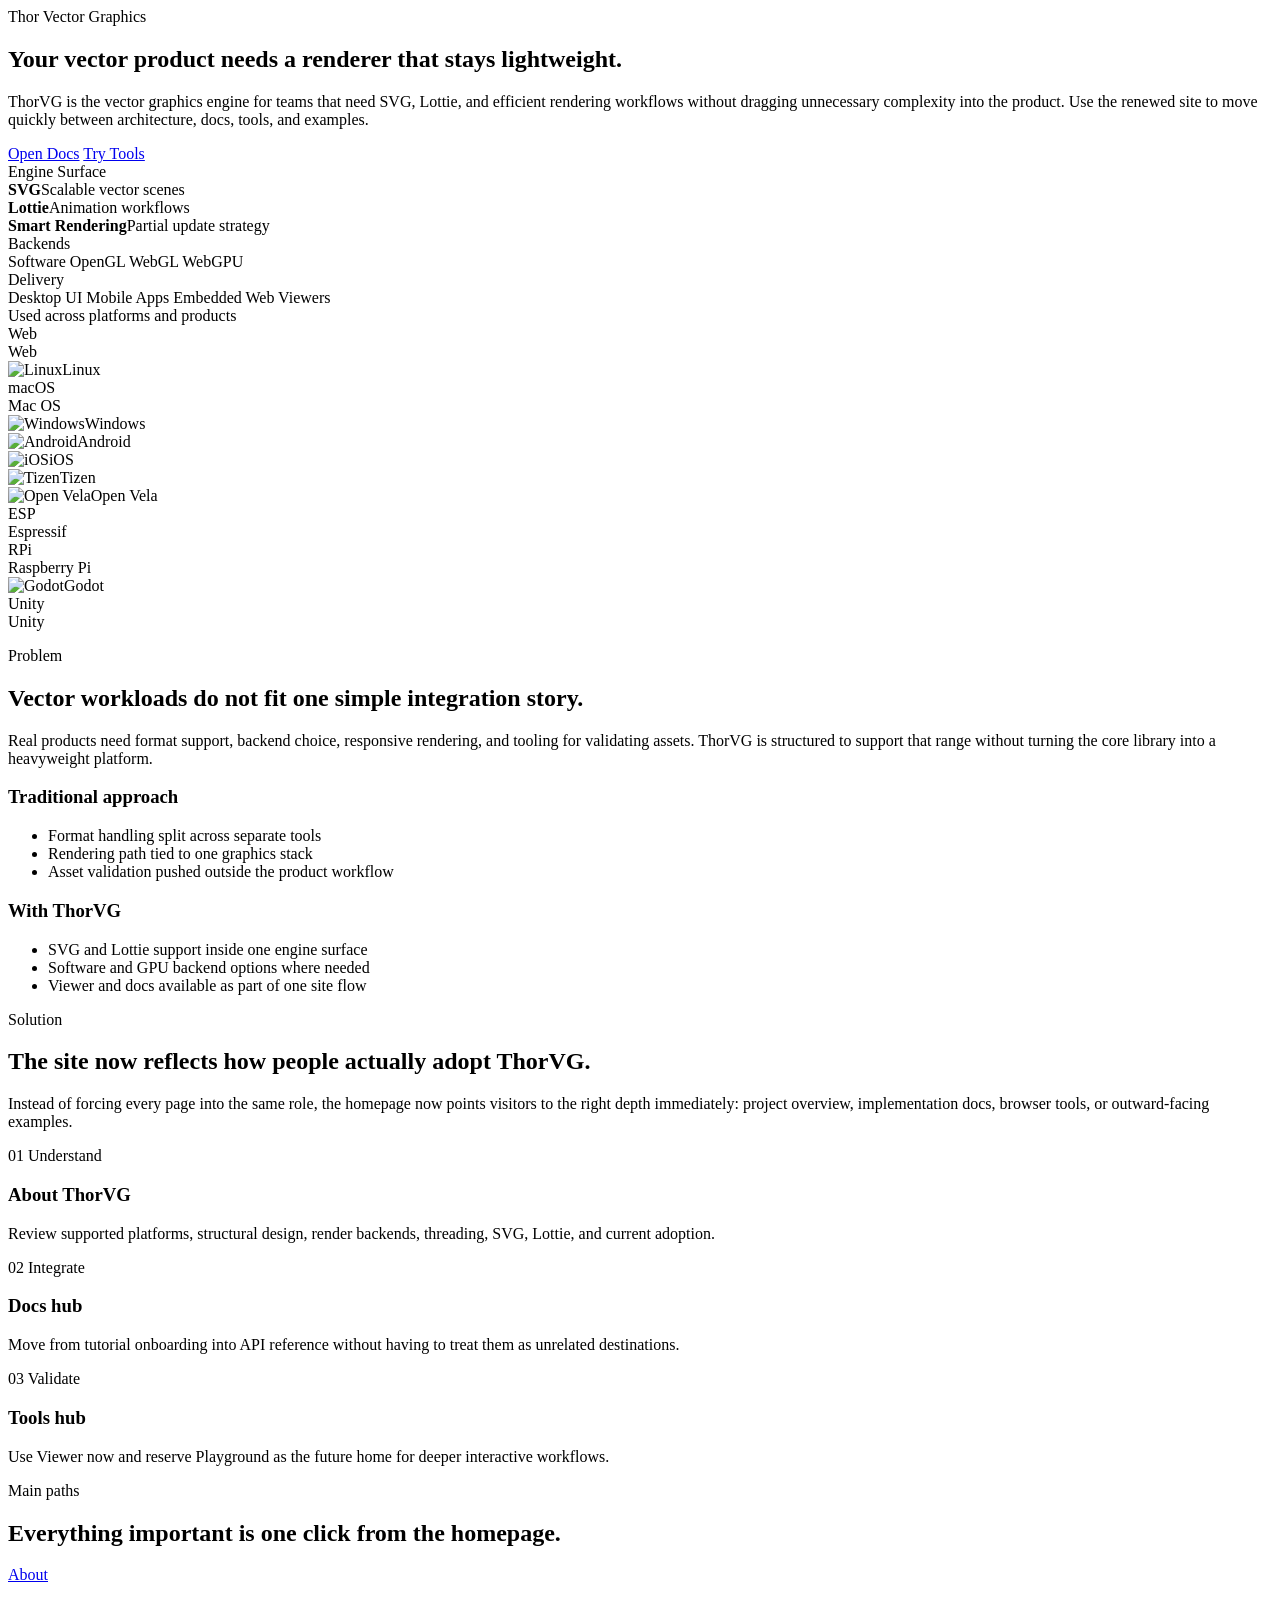
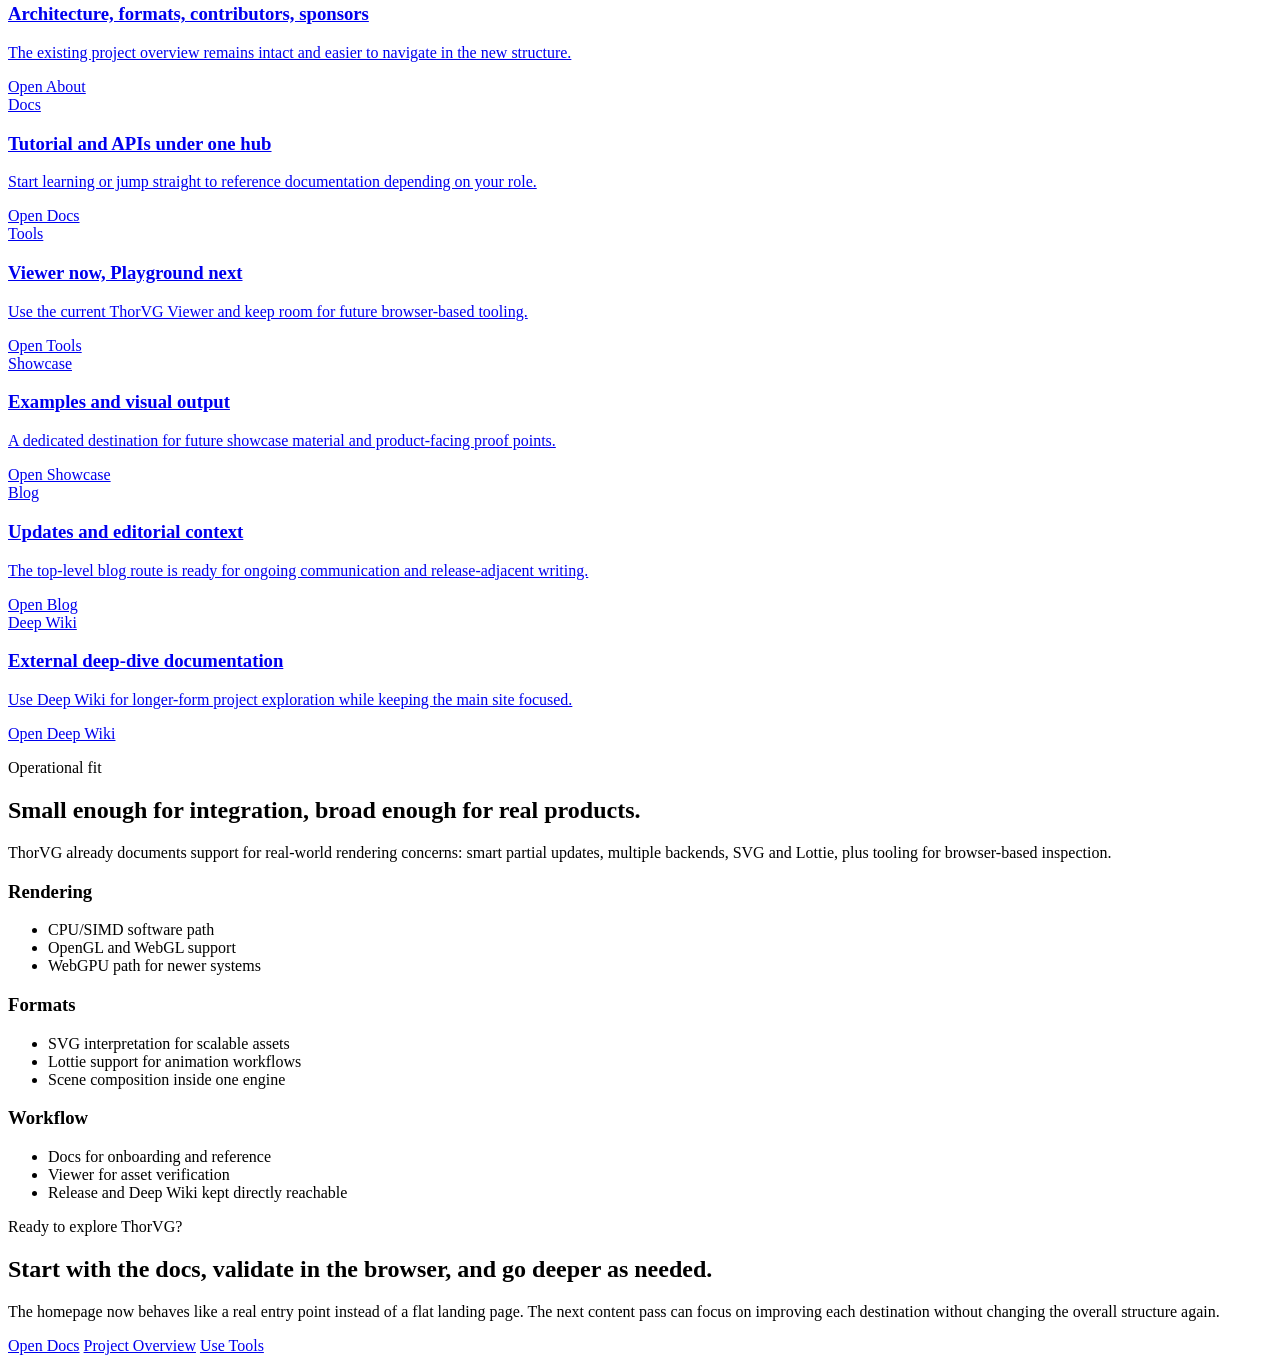
==== commit 8eb1207a: "Rename blog route and refine dark surfaces" ====
--- a/index.html
+++ b/index.html
@@ -16,7 +16,7 @@
           "/tools/playground/index.html",
           "/tools/viewer/index.html",
           "/showcase/index.html",
-          "/blogs/index.html",
+          "/blog/index.html",
           "/about/index.html",
           "/tutorial/index.html",
           "/viewer/index.html",
@@ -36,7 +36,7 @@
     <title>ThorVG | Thor Vector Graphics</title>
     <meta
       name="description"
-      content="ThorVG is an open-source, lightweight vector graphics engine for scenes and animations. The homepage connects project overview, docs, tools, showcase, blogs, and release information."
+      content="ThorVG is an open-source, lightweight vector graphics engine for scenes and animations. The homepage connects project overview, docs, tools, showcase, blog, and release information."
     />
     <link rel="canonical" href="https://www.thorvg.org" />
     <link rel="preconnect" href="https://fonts.googleapis.com" />
@@ -210,11 +210,11 @@
             <p class="card-copy">A dedicated destination for future showcase material and product-facing proof points.</p>
             <div class="card-meta">Open Showcase</div>
           </a>
-          <a class="hub-card" href="blogs/index.html">
-            <span class="card-tag">Blogs</span>
+          <a class="hub-card" href="blog/index.html">
+            <span class="card-tag">Blog</span>
             <h3 class="card-title">Updates and editorial context</h3>
-            <p class="card-copy">The top-level blogs route is ready for ongoing communication and release-adjacent writing.</p>
-            <div class="card-meta">Open Blogs</div>
+            <p class="card-copy">The top-level blog route is ready for ongoing communication and release-adjacent writing.</p>
+            <div class="card-meta">Open Blog</div>
           </a>
           <a class="hub-card" href="https://deepwiki.com/thorvg/thorvg" target="_blank" rel="noopener noreferrer">
             <span class="card-tag">Deep Wiki</span>
--- a/styles/common.css
+++ b/styles/common.css
@@ -44,24 +44,24 @@
 
 :root[data-theme="dark"] {
   color-scheme: dark;
-  --background-color: #0f172a;
-  --foreground-color: #f8fafc;
-  --muted-color: #94a3b8;
+  --background-color: #212121;
+  --foreground-color: #f5f5f5;
+  --muted-color: #b8b8b8;
   --hover-color: rgba(255, 255, 255, 0.06);
-  --color-text-brand: #93c5fd;
+  --color-text-brand: #8ec5ff;
   --scrollbar-color: color-mix(in oklab, #ffffff 26%, transparent);
-  --primary-color: #f8fafc;
-  --secondary-color: #cbd5e1;
-  --content-background-color: #111827;
-  --accent-color: #172554;
-  --accent-soft: #1e3a8a;
-  --accent-strong: #93c5fd;
-  --surface-muted: #111827;
-  --surface-elevated: rgba(17, 24, 39, 0.94);
-  --surface-hover: rgba(255, 255, 255, 0.08);
-  --border-color: rgba(255, 255, 255, 0.1);
-  --card-shadow: 0 18px 36px rgba(0, 0, 0, 0.3);
-  --code-border-color: rgba(255, 255, 255, 0.12);
+  --primary-color: #f5f5f5;
+  --secondary-color: #d2d2d2;
+  --content-background-color: #262626;
+  --accent-color: #243247;
+  --accent-soft: #2f4766;
+  --accent-strong: #8ec5ff;
+  --surface-muted: #2b2b2b;
+  --surface-elevated: rgba(38, 38, 38, 0.94);
+  --surface-hover: rgba(255, 255, 255, 0.09);
+  --border-color: rgba(255, 255, 255, 0.12);
+  --card-shadow: 0 18px 36px rgba(0, 0, 0, 0.34);
+  --code-border-color: rgba(255, 255, 255, 0.14);
 }
 
 html {
--- a/styles/site.css
+++ b/styles/site.css
@@ -29,9 +29,33 @@
   color: var(--foreground-color);
 }
 
+.site-header .site-brand {
+  padding: 0.4rem 0.5rem;
+  margin: -0.4rem -0.5rem;
+  border-radius: 0.85rem;
+}
+
 .site-brand-mark {
   width: 1.85rem;
   height: 1.85rem;
+}
+
+.site-brand-logo {
+  display: block;
+  height: 1.75rem;
+  width: auto;
+}
+
+.site-brand-logo-dark {
+  display: none;
+}
+
+:root[data-theme="dark"] .site-brand-logo-light {
+  display: none;
+}
+
+:root[data-theme="dark"] .site-brand-logo-dark {
+  display: block;
 }
 
 .site-brand-name {
@@ -67,7 +91,7 @@
   display: inline-flex;
   align-items: center;
   padding: 0;
-  font-size: 0.94rem;
+  font-size: 0.88rem;
   font-weight: 400;
   line-height: 1;
   transition: color 0.2s ease;
@@ -508,6 +532,10 @@
   margin-top: 1rem;
 }
 
+.step-title {
+  margin-top: 1rem;
+}
+
 .card-meta {
   margin-top: 1.05rem;
   color: var(--foreground-color);
@@ -521,6 +549,18 @@
 
 .notice-card-product {
   background: linear-gradient(180deg, #ffffff, var(--surface-muted));
+}
+
+:root[data-theme="dark"] .product-panel-window {
+  background: var(--content-background-color);
+}
+
+:root[data-theme="dark"] .product-window-content {
+  background: var(--content-background-color);
+}
+
+:root[data-theme="dark"] .notice-card-product {
+  background: var(--content-background-color);
 }
 
 .site-footer {
